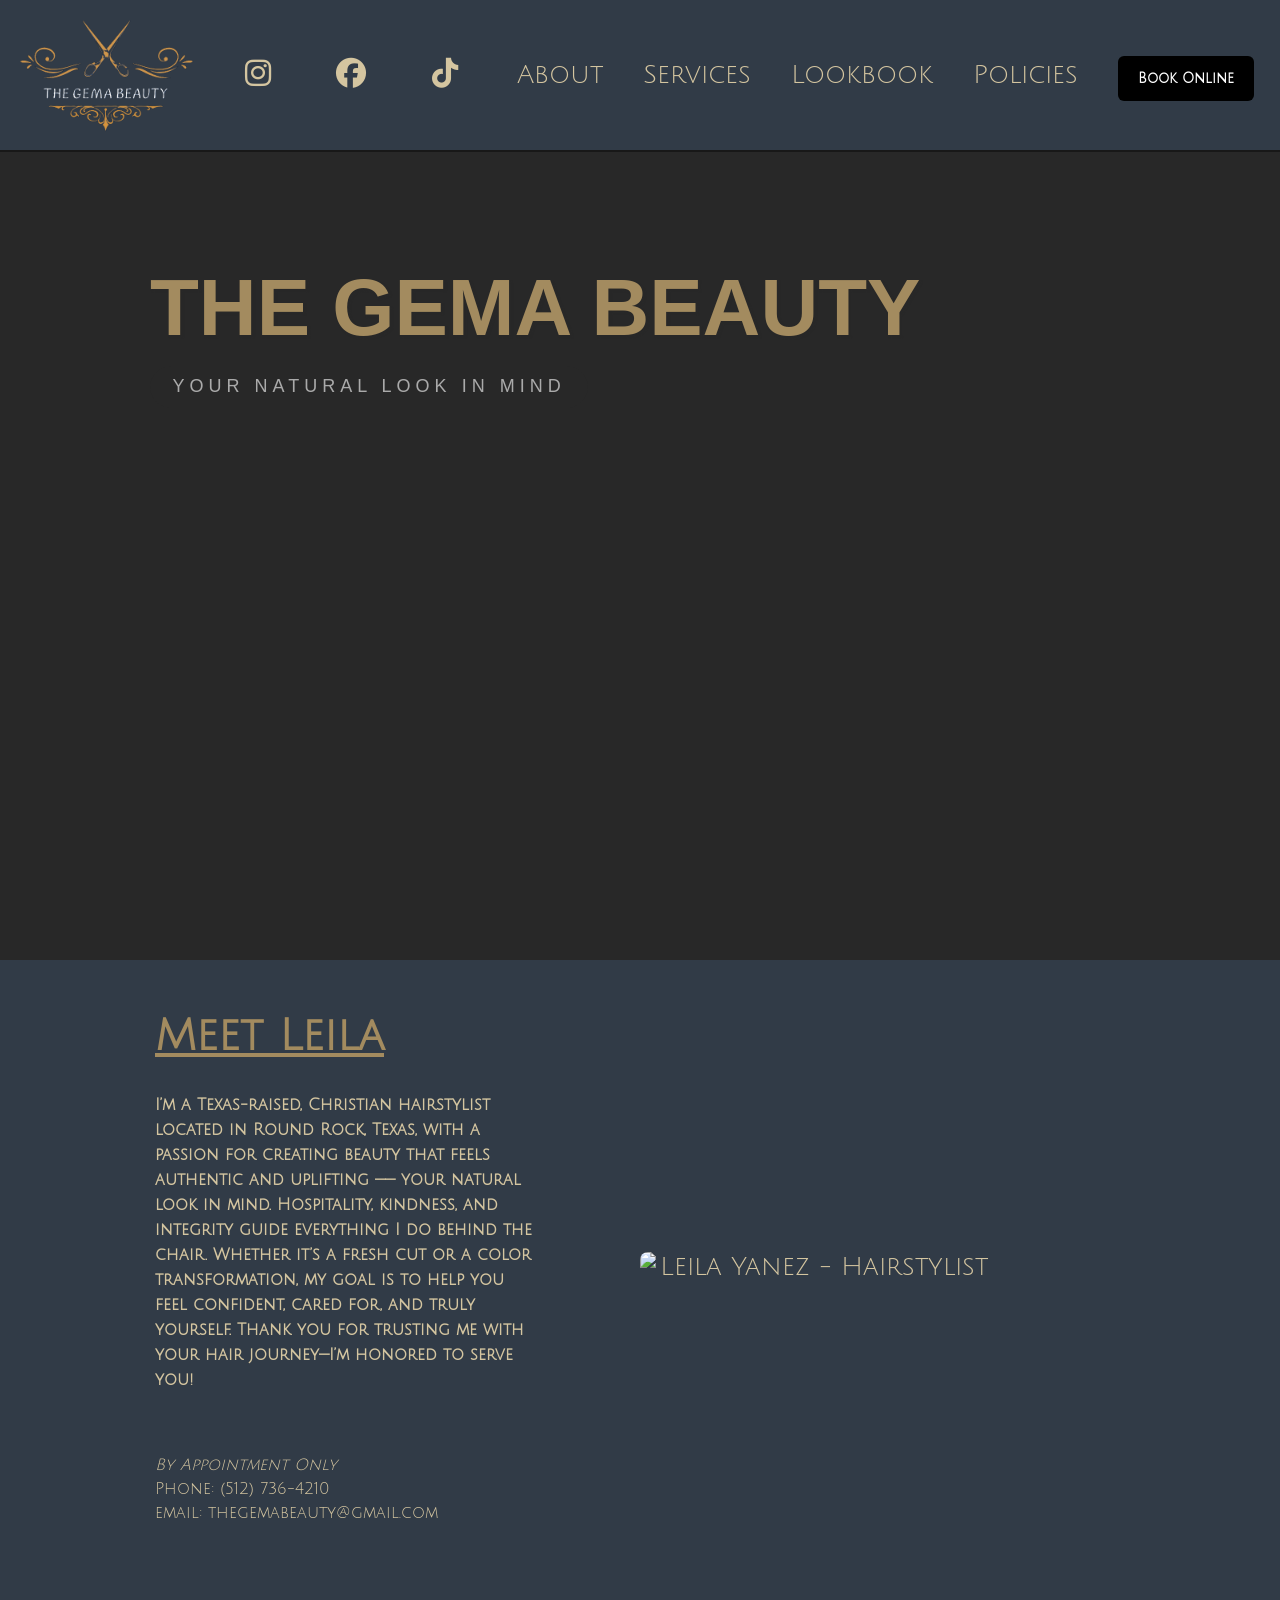
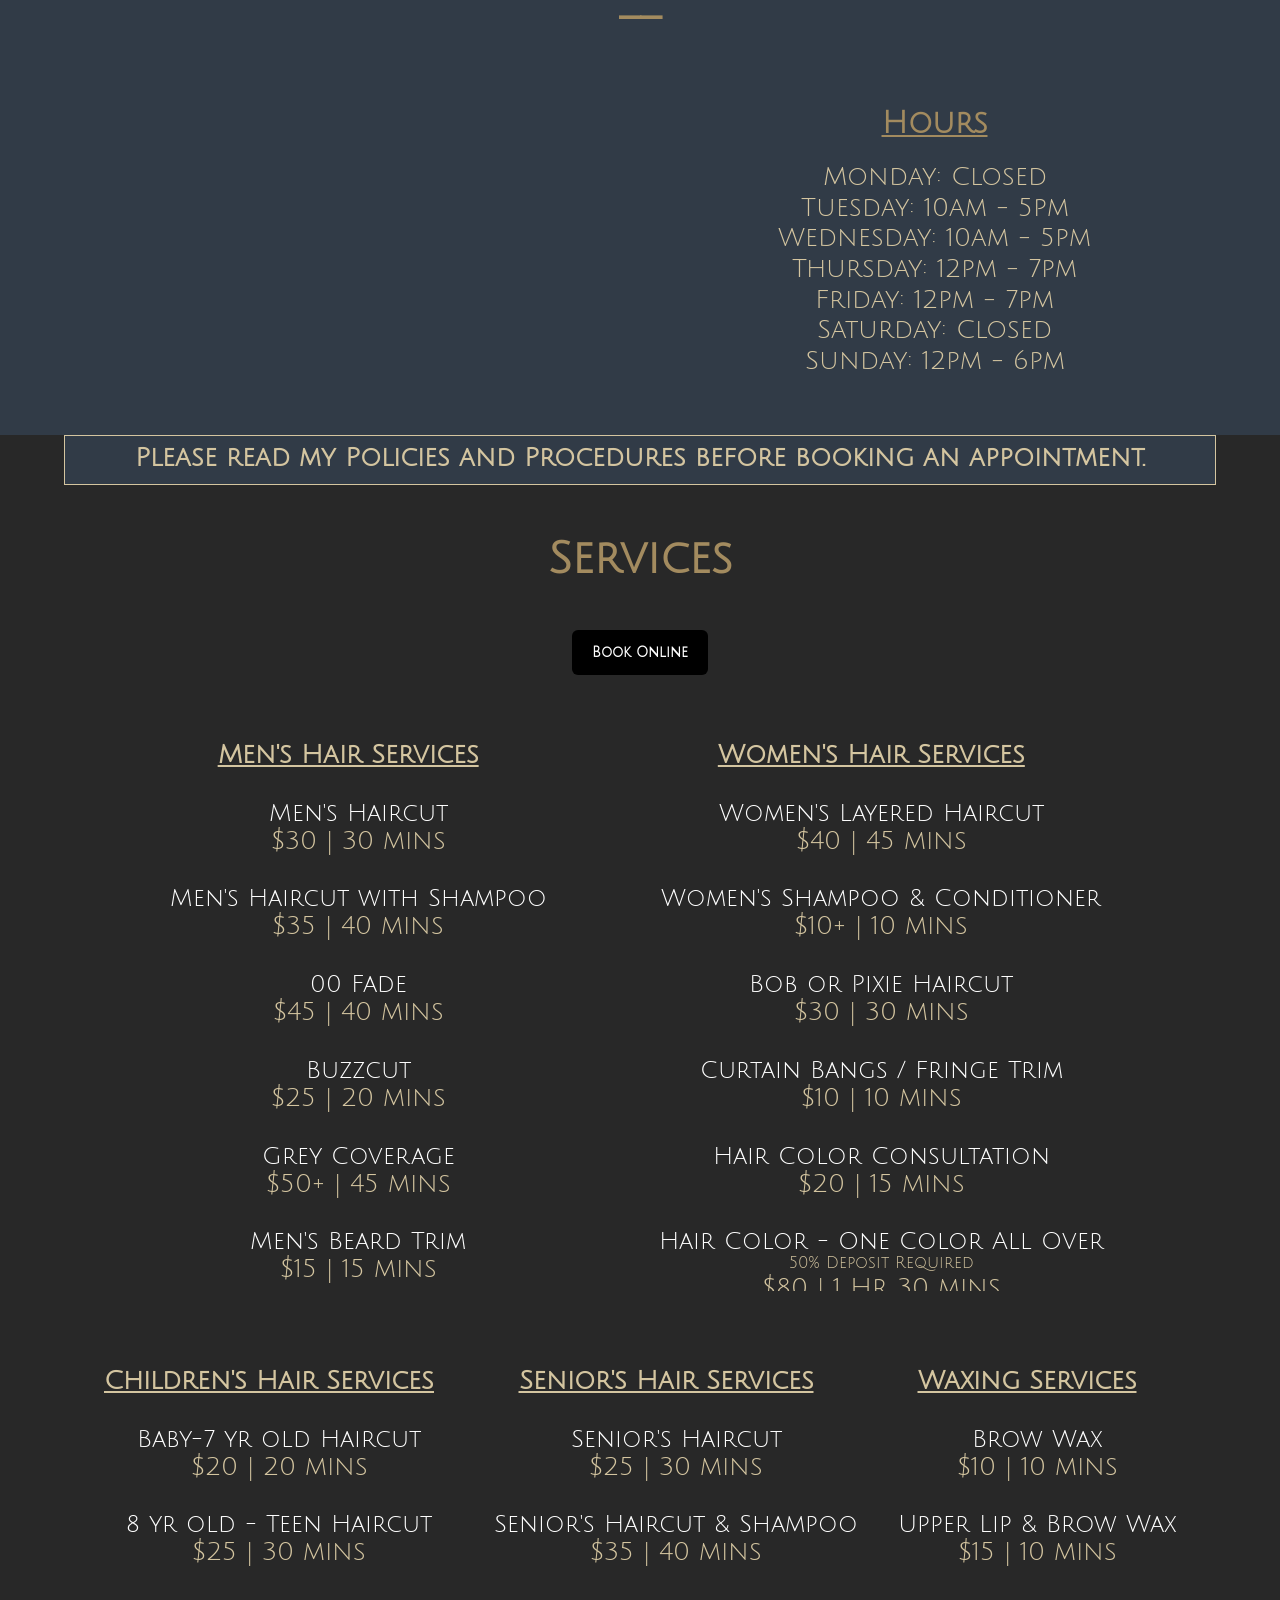
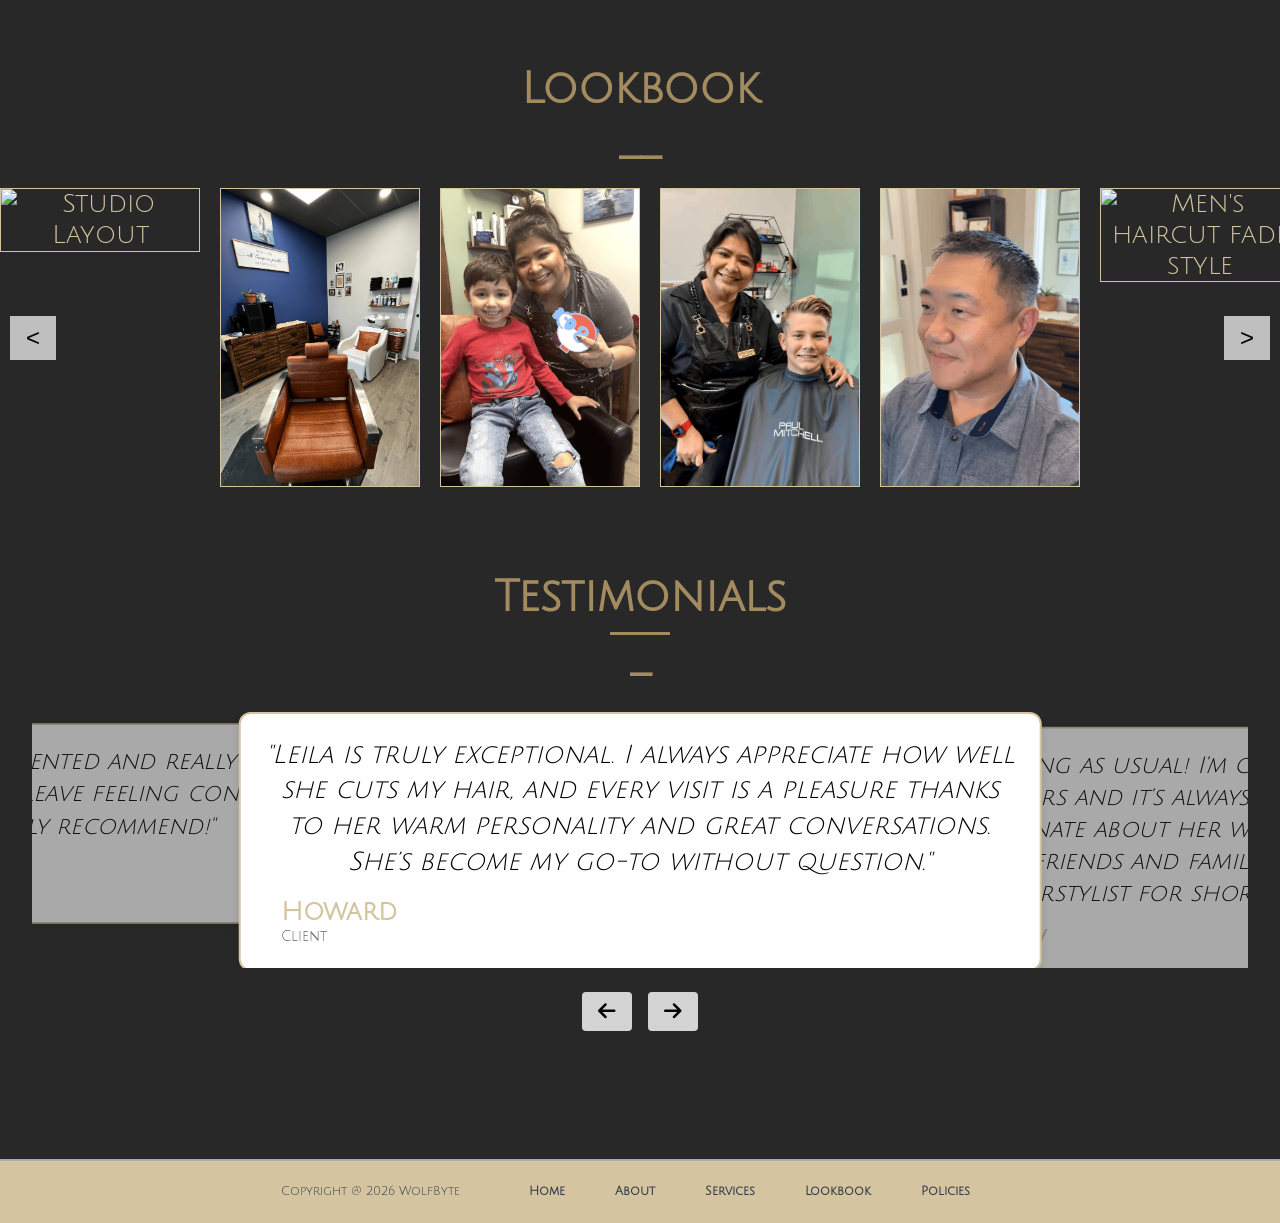
==== index.html @ 23d4effa "first commit" ====
<!DOCTYPE html>
<html lang="en">

<head>
  <meta charset="utf-8">
  <meta http-equiv="X-UA-Compatible" content="IE=edge">
  <meta name="description" content="">
  <meta name="viewport" content="width=device-width, initial-scale=1">
   <!-- Font Awesome -->
  <link rel="stylesheet" href="https://cdnjs.cloudflare.com/ajax/libs/normalize/8.0.1/normalize.css" />
  <link rel="stylesheet" href="https://cdnjs.cloudflare.com/ajax/libs/font-awesome/6.1.1/css/all.min.css" integrity="sha512-KfkfwYDsLkIlwQp6LFnl8zNdLGxu9YAA1QvwINks4PhcElQSvqcyVLLD9aMhXd13uQjoXtEKNosOWaZqXgel0g==" crossorigin="anonymous" referrerpolicy="no-referrer" />
  <!-- Google Fonts -->
  <link href="https://fonts.googleapis.com/css2?family=Julius+Sans+One&display=swap" rel="stylesheet">

  <title>The Gema Beauty</title>
  <!-- CSS -->
  <link rel="stylesheet" href="./css/defaults.css">
  <link rel="stylesheet" href="./css/styles.css">
  <link rel="stylesheet" href="./css/mobile.css">
</head>

<body>
  <!--- HEADER -->
  <header>
    <button class="nav-toggle" aria-label="toggle navigation" aria-expanded="false">
      <span class="hamburger"></span>
    </button>
    <nav class="navbar">
      <div class="logo">
      <img src="./assests/gemaBeauty-logo.PNG" alt="logo">
    </div>
      <div class="socials">
        <ul class="social-list">
          <li class="social-icon">
            <a class="social-link" href="https://www.instagram.com/thegemabeauty/" target="_blank" aria-label="instagram link">
              <i class="fa-brands fa-instagram"></i>
            </a>
          </li>
          <li class="social-icon">
            <a class="social-link" href="https://www.facebook.com/profile.php?id=100083106861615" target="_blank" aria-label="facebook link">
              <i class="fa-brands fa-facebook"></i>
            </a>
          </li>
          <li class="social-icon">
            <a class="social-link" href="https://www.tiktok.com/@thegemabeauty" target="_blank" aria-label="tiktok link">
              <i class="fa-brands fa-tiktok"></i>
            </a>
          </li>
        </ul>
      </div>
      <ul class="nav-links">
        <li><a href="#about" class="nav-link">About</a></li>
        <li><a href="#services" class="nav-link">Services</a></li>
        <li><a href="#lookbook" class="nav-link">Lookbook</a></li>
        <li><a href="/policies.html" class="nav-link">Policies</a></li>
        <li><a href="https://leilayanez.glossgenius.com/services" target="_blank" class="btn btn-nav">Book Online</a></li>
      </ul>
      
    </nav>
  </header>
  <!-- MAIN -->
  <section class="main" id="main">
    <div class="logo-main">
      <img src="./assests/gemaBeauty-logo.PNG" alt="logo">
    </div>
    <h1 class="mainHeadline">The Gema Beauty</h1>
    <h2 class="mainStatement">Your Natural Look In Mind</h2>
  </section>
  <!-- ABOUT -->
  <section class="about" id="about">
    <div class="profile"">
      <div class="about-bio">
        <h3 class="about-name">Meet Leila</h3>
        <p class="about-description" id="location">I’m a Texas-raised, Christian hairstylist located in Round Rock, Texas, with a passion for creating beauty that feels authentic and uplifting —— your natural look in mind. Hospitality, kindness, and integrity guide everything I do behind the chair. Whether it’s a fresh cut or a color transformation, my goal is to help you feel confident, cared for, and truly yourself. Thank you for trusting me with your hair journey—I’m honored to serve you!</p>
        <div class="about-contact">
          <span><em>By Appointment Only</em></span>
          <p class="about-phone">Phone: (512) 736-4210</p>
          <p class="about-email">email: <a href="mailto:thegemabeauty@gmail.com" class="about-email">thegemabeauty@gmail.com</a></p>
        </div>
      </div>
      <div class="about-img">
        <img class="about-photo" src="assests/hairstylistLeila.PNG" alt="Leila Yanez - Hairstylist">
      </div>
    </div>
    <span class="lookbookDash">__</span>
    <div class="location" id="location">
      <div class="map">
        <iframe src="https://www.google.com/maps/embed?pb=!1m18!1m12!1m3!1d3437.05360469545!2d-97.6938893249709!3d30.519523295906573!2m3!1f0!2f0!3f0!3m2!1i1024!2i768!4f13.1!3m3!1m2!1s0x8644d1858a8fffff%3A0x72157754c9c6ce59!2s1307%20Chisholm%20Trail%20Rd%20Suite%20170%2C%20Round%20Rock%2C%20TX%2078681!5e0!3m2!1sen!2sus!4v1767975009552!5m2!1sen!2sus" width="400" height="300" style="border:0;" allowfullscreen="" title="Google map" loading="lazy" referrerpolicy="no-referrer-when-downgrade"></iframe>
      </div>
      <div class="hours">
        <h3 class="hoursHeadline">Hours</h3>
        <p class="hoursText">Monday: Closed</p>
        <p class="hoursText">Tuesday: 10am - 5pm</p>
        <p class="hoursText">Wednesday: 10am - 5pm</p>
        <p class="hoursText">Thursday: 12pm - 7pm</p>
        <p class="hoursText">Friday: 12pm - 7pm</p>
        <p class="hoursText">Saturday: Closed</p>
        <p class="hoursText">Sunday: 12pm - 6pm</p>
      </div>
    </div>
  </section>
  <!-- SERVICES -->
  <section class="services" id="services">
    <div class="promo">
      <div class="message">
        <p>Please read my Policies and Procedures before booking an appointment.</p>
      </div>
    </div>
    <h3 class="serviceHeading">Services</h3>
    <a href="https://leilayanez.glossgenius.com/services" target="_blank" class="btn btn-nav">Book Online</a>
    <div class="services-row1">
    <div class="mens">
      <h3 class="servicesHeadline">Men's Hair Services</h3>
      <p class="services-text">Men's Haircut</p>
      <span>$30 | 30 mins</span>
      <p class="services-text">Men's Haircut with Shampoo</p>
      <span>$35 | 40 mins</span>
      <p class="services-text">00 Fade</p>
      <span>$45 | 40 mins</span>
      <p class="services-text">Buzzcut</p>
      <span>$25 | 20 mins</span>
      <p class="services-text">Grey Coverage</p>
      <span>$50+ | 45 mins</span>
      <p class="services-text">Men's Beard Trim</p>
      <span>$15 | 15 mins</span>
    </div>
    <div class="womens">
      <h3 class="servicesHeadline">Women's Hair Services</h3>
      <p class="services-text">Women's Layered Haircut</p>
      <span>$40 | 45 mins</span>
      <p class="services-text">Women's Shampoo & Conditioner</p>
      <span>$10+ | 10 mins</span>
      <p class="services-text">Bob or Pixie Haircut</p>
      <span>$30 | 30 mins</span>
      <p class="services-text">Curtain Bangs / Fringe Trim</p>
      <span>$10 | 10 mins</span>
      <p class="services-text">Hair Color Consultation</p>
      <span>$20 | 15 mins</span>
      <p class="services-text">Hair Color - One Color All Over</p>
      <p class="discount-req">50% Deposit Required</p>
      <span>$80 | 1 Hr 30 mins</span>
      <p class="services-text">Partial Brunette LowLights</p>
      <p class="discount-req">50% Deposit Required</p>
      <span>$200+ | 3 Hrs</span>
      <p class="services-text">Gray Root Coverage</p>
      <p class="discount-req">50% Deposit Required</p>
      <span>$60+ | 1 Hr 30 mins</span>
      <p class="services-text">Hair Glaze / Toning</p>
      <p class="discount-req">50% Deposit Required</p>
      <span>$60+ | 60 mins</span>
      <p class="services-text">Conditioning Hair Mask Treatment</p>
      <p class="discount-req">50% Deposit Required</p>
      <span>$50+ | 60 mins</span>
      <p class="services-text">Scalp Clarifying & Exfoliation</p>
      <span>$30 | 30 mins</span>
      <p class="services-text">Gema Head Spa</p>
      <span>$20 | 15 mins</span>
    </div>
    </div>
    <div class="services-row2">
      <div class="childrens">
      <h3 class="servicesHeadline">Children's Hair Services</h3>
      <p class="services-text">Baby-7 yr old Haircut</p>
      <span>$20 | 20 mins</span>
      <p class="services-text">8 yr old - Teen Haircut</p>
      <span>$25 | 30 mins</span>
    </div>
    <div class="senior">
      <h3 class="servicesHeadline">Senior's Hair Services</h3>
      <p class="services-text">Senior's Haircut</p>
      <span>$25 | 30 mins</span>
      <p class="services-text">Senior's Haircut & Shampoo</p>
      <span>$35 | 40 mins</span>
    </div>
    <div class="waxing">
      <h3 class="servicesHeadline">Waxing Services</h3>
      <p class="services-text">Brow Wax</p>
      <span>$10 | 10 mins</span>
      <p class="services-text">Upper Lip & Brow Wax</p>
      <span>$15 | 10 mins</span>
    </div>
    </div>
  </section>
  <!-- LOOKBOOK -->
  <section class="lookbook" id="lookbook">
    <h3 class="lookbookHeadline">Lookbook</h3>
    <span class="lookbookDash">__</span>
  </section>
  <section class="gallery">
    <button class="carousel-arrow prev" aria-label="Previous slide">&lt;</button>
    <div class="carousel-track">
      <div class="slide"><img class="galleryShort" src="assests/IMG_2631.png" alt="Studio Layout"></div>
      <div class="slide"><img class="galleryLong" src="assests/IMG_2629.png" alt="Studio Layout"></div>
      <div class="slide"><img class="galleryLong" src="assests/IMG_2628.png" alt="Hairstylist working on client"></div>
      <div class="slide"><img class="galleryShort" src="assests/IMG_2630.PNG" alt="Hairstylist working on client"></div>
      <div class="slide"><img class="galleryShort" src="assests/IMG_2201.png" alt="Men's haircut"></div>
      <div class="slide"><img class="galleryLong" src="assests/IMG_2202.png" alt="Men's haircut fade style"></div>
      <div class="slide"><img class="galleryLong" src="assests/IMG_2239.png" alt="Men's haircut"></div>
      <div class="slide"><img class="galleryShort" src="assests/IMG_2205.png" alt="Women's haircut"></div>
      <div class="slide"><img class="galleryLong" src="assests/IMG_2206.png" alt="Pixie haircut"></div>
      <div class="slide"><img class="galleryLong" src="assests/IMG_2207.png" alt="Pixie haircut"></div>
      <div class="slide"><img class="galleryLong" src="assests/IMG_2240.png" alt="Pixie haircut"></div>
      <div class="slide"><img class="galleryLong" src="assests/IMG_2246.png" alt="Pixie haircut"></div>
      <div class="slide"><img class="galleryLong" src="assests/IMG_2241.png" alt="Teen haircut"></div>
      <div class="slide"><img class="galleryLong" src="assests/IMG_2243.png" alt="Women's layered haircut mohakwk style"></div>
      <div class="slide"><img class="galleryLong" src="assests/IMG_2317.png" alt="Mens haircut"></div>
      <div class="slide"><img class="galleryLong" src="assests/IMG_2364.png" alt="Teen haircut 1"></div>
      <div class="slide"><img class="galleryLong" src="assests/IMG_2365.png" alt="Teen haircut 2"></div>
    </div>
    <button class="carousel-arrow next" aria-label="Next slide">&gt;</button>
  </section>
  <section class="testimonials">  
    <h3 class="testimonialsHeadline">Testimonials</h3>

    <div class="review-carousel review-stack">

        <div class="review-item">
          <div class="review-text">
            "Leila is truly exceptional. I always appreciate how well she cuts my hair, and every visit is a pleasure thanks to her warm personality and great conversations. She’s become my go-to without question."
          </div>
          <div class="review-author">
            <div class="details">
              <div class="name">Howard</div>
              <div class="company">Client</div>
            </div>
          </div>
        </div>
        <div class="review-item">
          <div class="review-text">
            "Amazing as usual! I’m coming to Leila for almost 2 years and it’s always been so great! She really passionate about her work! I recommend her to all my friends and family. It’s hard to find a good hairstylist for short hair, Leila always great!"
          </div>
          <div class="review-author">
            <div class="details">
              <div class="name">Jeren V</div>
              <div class="company">Client</div>
            </div>
          </div>
        </div>
        <div class="review-item">
          <div class="review-text">
            "Always a pleasure to talk with Leila and her hair cuts are fantastic!"
          </div>
          <div class="review-author">
            <div class="details">
              <div class="name">Betsy</div>
              <div class="company">Client</div>
            </div>
          </div>
        </div>
        <div class="review-item">
          <div class="review-text">
            "Leila is amazing! She is so talented and really listens to what you want. I always leave feeling confident and beautiful. Highly recommend!"
          </div>
          <div class="review-author">
            <div class="details">
              <div class="name">Monica Salazar
</div>
              <div class="company">Client</div>
            </div>
          </div>
        </div>
      </div>

      <div class="slide-ctrl-container">
        <button class="review-prev">
          <i class="fas fa-arrow-left"></i>
        </button>
        <button class="review-next">
          <i class="fas fa-arrow-right"></i>
        </button>
      </div>
  </section>
  <footer>
    <section class="footer-btm">
    <div class="footer-btm-w">
      <div class="copyright">
        <p>Copyright @ 2026 WolfByte</p>
      </div>
      <div class="footer-btm-links">
        <ul>
          <li><a href="#main" class="nav-link">Home</a></li>
          <li><a href="#about" class="nav-link">About</a></li>
          <li><a href="#services" class="nav-link">Services</a></li>
          <li><a href="#lookbook" class="nav-link">Lookbook</a></li>
          <li><a href="/policies.html" class="nav-link">Policies</a></li>
        </ul>
      </div>
    </div>
  </section>
  </footer>
  <script src="app.js" type="module"></script>
</body>

</html>
---- css/defaults.css ----
:root {
  --white: #FFF;
  --black: #000;
  --font-color-base: #d4c5a0;
  --font-color-alt: #aaa;
  --background: #282828;
  --sub-bg: #313b47;
}

* {
  margin: 0;
  padding: 0;
}

*,
*::before,
*::after {
  box-sizing: border-box;
}

html {
  box-sizing: border-box;
  font-size: 100%;
  scroll-behavior: smooth;
}

/* Base styles */
body {
  background: var(--background);
  color: var(--font-color-base);
  font-family: "Julius Sans One", sans-serif;
  font-size: 1.6rem;
  font-weight: 400;
  line-height: 1.2;
  text-align: center;
}

h1,
h2 {
  font-family: "Raleway", sans-serif;
  font-weight: 700;
  text-align: center;
}
h1 {
  font-size: 5rem;
}
h2 {
  font-size: 4rem;
}
ol,ul {
  list-style: none;
  display: flex;
}
li {
  padding: 0 20px;
  color: var(--font-color-base);
}
a {
  text-decoration: none;
  color: var(--font-color-base);
  cursor: pointer;
}
a:hover {
  color: var(--white);
}
a:focus {
  outline: 3px solid #FFA500;
  outline-offset: 2px;
  border-radius: 4px;
}
img {
  display: block;
  width: 100%;
}
.btn,
.btn-box {
  background: var(--black);
  color: var(--white);
  font-weight: bold;
  border: none;
  border-radius: 6px;
  padding: 15px 20px;
  font-size: 14px;
  margin: 40px 0 0 30px;
  cursor: pointer;
}
.btn:hover {
  color: var(--font-color-base);
}
.btn:focus {
  outline: 3px solid #FFA500;
  outline-offset: 2px;
}

.btn-nav {
  margin: auto;
}
---- css/styles.css ----
/* ---------------HEADER---------------  */
header {
  width: 100%;
  height: 60px;
}
.promo {
  width: 100%;
  padding: 7px 0 10px;
  background: var(--sub-bg);
  border: 1px solid;
  font-weight: 600;
}
.navbar {
  display: flex;
  justify-content: space-evenly;
  align-items: center;
  position: fixed;
  top: 0;
  left: 0;
  width: 100%;
  height: 150px;
  background-color: var(--sub-bg);
  box-shadow: 0 2px 0 rgba(0, 0, 0, 0.4);
  z-index: 10;
}

.logo {
  max-width: 200px;
  min-width: 150px;
}

.nav-links {
  align-items: center;
}

.nav-links a:focus {
  outline: 3px solid #ffa500;
  outline-offset: 2px;
}

.social-link {
  padding: 0.5em;
}
.social-link:hover {
  opacity: 0.7;
}
.social-link:focus {
  outline: 3px solid #ffa500;
  outline-offset: 2px;
  border-radius: 4px;
}
.social-link i {
  font-size: 30px;
}

/* ---------------MAIN---------------  */
.main {
  width: 100%;
  height: 100vh;
  background-image: url("https://images.pexels.com/photos/1319460/pexels-photo-1319460.jpeg");
  background-size: cover;
  border-bottom-right-radius: 300px;
  clip-path: polygon(0 80%, 0 0, 100% 0, 100% 100%);
  display: flex;
  flex-direction: column;
  justify-content: flex-start;
  align-items: flex-start;
  padding: 200px 0 0 150px;
  position: relative;
  text-transform: uppercase;
}
.logo-main {
  display: none;
}
.mainHeadline {
  font-size: 80px;
  font-weight: bold;
  text-shadow: 2px 2px 2px var(--background);
  color: #a38b5f;
  margin-bottom: 10px;
}
.mainStatement {
  font-size: 18px;
  font-weight: 400;
  letter-spacing: 5px;
  color: var(--font-color-alt);
  background-color: var(--background);
  border-radius: 45px;
  padding: 10px 2% 10px 2%;
}
.mainBox {
  height: 200px;
  width: 300px;
  background: var(--font-color-base);
  position: absolute;
  z-index: 2;
  margin-top: 380px;
  top: 19%;
  left: 15%;
  display: flex;
  flex-direction: column;
  justify-content: center;
  align-items: flex-start;
  border-radius: 4px;
}
.mainBoxSpan1 {
  font-size: 26px;
  font-weight: bold;
  color: var(--background);
  padding: 20px 0px 5px 30px;
}
.mainBoxSpan2 {
  font-size: 16px;
  font-weight: bold;
  color: var(--background);
  padding: 20px 0 0 30px;
  text-align: left;
}

/* ---------------ABOUT---------------  */
.about {
  width: 100%;
  background: var(--sub-bg);
  display: flex;
  flex-direction: column;
  justify-content: center;
}
.about-bio {
  width: 50%;
  display: flex;
  flex-direction: column;
  justify-content: center;
  padding: 0 100px 0 155px;
  text-align: left;
}
.about-name {
  font-size: 44px;
  font-weight: bold;
  text-decoration: underline;
  color: #a38b5f;
  padding-bottom: 10px;
}
.about-description {
  font-size: 16px;
  font-weight: 600;
  line-height: 25px;
  padding-top: 20px;
}
.about-img {
  width: 50%;
  display: flex;
  align-items: center;
}
.about-photo {
  width: 55%;
  border-radius: 8px;
}
.about-contact {
  font-size: 16px;
  margin-top: 60px;
  line-height: 1.5;
}

.profile,
.location {
  display: flex;
  flex-wrap: wrap;
  justify-content: space-evenly;
  align-items: center;
  margin: 50px 0;
}

.hoursHeadline {
  text-decoration: underline;
  margin: 20px;
  color: #a38b5f;
}

/* ---------------SERVICES---------------  */
.services {
  width: 90%;
  align-items: center;
  margin: auto;
}
.serviceHeading {
  font-size: 44px;
  font-weight: bold;
  color: #a38b5f;
  text-align: center;
  margin: 3rem;
}
.services-row1,
.services-row2 {
  display: flex;
  justify-content: space-evenly;
  align-items: flex-start;
  margin-top: 50px;
}
.servicesHeadline {
  font-size: 26px;
  font-weight: bold;
  color: var(--font-color-base);
  padding-top: 25px;
  padding-right: 20px;
  text-decoration: underline;
}
.services-text {
  font-size: 24px;
  font-weight: 400;
  color: var(--white);
  padding: 30px 0 0 0;
  line-height: 25px;
}
.discount-req {
  font-size: 16px;
}
.womens {
  overflow-y: scroll;
  height: 36rem;
}
/* Scrollbar styling  */
/* width */
::-webkit-scrollbar {
  width: 5px;
}
/* Track */
::-webkit-scrollbar-track {
  box-shadow: inset 0 0 5px grey;
  border-radius: 10px;
}

/* Handle */
::-webkit-scrollbar-thumb {
  background: var(--font-color-base);
  border-radius: 10px;
}

/* ---------------LOOKBOOK---------------  */
.lookbook {
  width: 100%;
  height: 200px;
  display: flex;
  flex-direction: column;
  justify-content: flex-end;
  align-items: center;
}
.lookbookHeadline {
  font-size: 44px;
  font-weight: bold;
  color: #a38b5f;
}
.lookbookDash {
  font-size: 44px;
  font-weight: bold;
  color: #a38b5f;
}

/* ---------------GALLERY / CAROUSEL---------------  */
.gallery {
  position: relative;
  margin: 20px auto;
  max-width: 1400px;
  overflow: hidden;
}

.carousel-track {
  display: flex;
  gap: 20px;
  overflow-x: auto;
  scroll-behavior: smooth;
  scroll-snap-type: x mandatory;
}

.carousel-track::-webkit-scrollbar {
  display: none;
}

.slide {
  flex: 0 0 auto;
  scroll-snap-align: center;
}

.carousel-arrow {
  position: absolute;
  top: 50%;
  transform: translateY(-50%);
  background: rgba(255, 255, 255, 0.7);
  border: none;
  font-size: 1.5rem;
  padding: 0.5rem 1rem;
  cursor: pointer;
  z-index: 5;
}

.carousel-arrow.prev {
  left: 10px;
}

.carousel-arrow.next {
  right: 10px;
}

.gallery img,
.slide img {
  display: block;
  max-width: 200px; /* smaller images */
  width: 100%;
  height: auto;
  border: 1px solid var(--font-color-base);
}

/* ---------------TESTIMONIALS / REVIEWS--------------- */
.testimonials {
  padding: 4rem 2rem 6rem;
  text-align: center;
  overflow-x: hidden;
}
.testimonialsHeadline {
  font-size: 44px;
  font-weight: bold;
  color: #a38b5f;
  position: relative;
  display: inline-block;
}
.testimonialsHeadline::after {
  content: "_";
  display: block;
  height: 3px;
  width: 60px;
  background: #a38b5f;
  margin: 8px auto 0;
}
.review-carousel {
  position: relative;
  margin-top: 2rem;
  overflow: hidden;
}
.review-stack {
  height: 16rem;
}
.review-item {
  position: absolute;
  top: 0;
  left: 50%;
  width: 66%;
  padding: 1.5rem;
  background: #fff;
  border: 2px solid var(--font-color-base);
  border-radius: 12px;
  box-shadow: 0 4px 8px rgba(0, 0, 0, 0.1);
  display: flex;
  flex-direction: column;
  justify-content: space-between;
  transform: translateX(-50%) scale(0.9);
  opacity: 0;
  transition:
    transform 0.4s ease,
    opacity 0.4s ease;
}
.review-item[data-state="center"] {
  z-index: 3;
  opacity: 1;
  transform: translateX(-50%) scale(1);
}
.review-item[data-state="right"] {
  z-index: 2;
  opacity: 0.6;
  transform: translateX(calc(-50% + 80%)) scale(0.9);
}
.review-item[data-state="left"] {
  z-index: 2;
  opacity: 0.6;
  transform: translateX(calc(-50% - 80%)) scale(0.9);
}
.review-item[data-state="hidden"] {
  z-index: 1;
  opacity: 0;
}
.review-text {
  font-style: italic;
  line-height: 1.4;
  color: var(--black);
}
.review-author {
  display: flex;
  align-items: center;
  margin-top: 1rem;
}
.details {
  margin-left: 1rem;
  text-align: left;
}
.details .name {
  font-weight: bold;
}
.details .company {
  font-size: 0.9rem;
  color: #666;
}
.slide-ctrl-container {
  margin-top: 1.5rem;
  display: flex;
  justify-content: center;
  gap: 1rem;
}
.slide-ctrl-container button {
  background: rgba(255, 255, 255, 0.8);
  border: none;
  padding: 0.5rem 1rem;
  font-size: 1.25rem;
  cursor: pointer;
  border-radius: 4px;
}
.slide-ctrl-container button:focus {
  outline: 3px solid #ffa500;
  outline-offset: 2px;
}

@media (max-width: 460px) {
  .review-stack {
    height: 40rem;
  }
  .review-item {
    padding: 0.5rem;
  }
  .slide-ctrl-container {
    gap: 0.5rem;
  }
}

/* ---------------FOOTER---------------  */
.footer-btm {
  padding: 24px 0;
  background: var(--font-color-base);
  font-size: 12px;
  color: var(--sub-bg); /* ensure text contrast */
  margin-top: 2rem; /* gap above footer */
  border-top: 2px solid var(--font-color-alt);
}

.footer-btm-w {
  display: flex;
  justify-content: space-around;
  max-width: 768px;
  margin: auto;
  flex-wrap: wrap;
}

.copyright p {
  color: var(--sub-bg);
}
.footer-btm-links ul li {
  display: inline-block;
  margin-right: 10px;
  color: var(--sub-bg);
}

.footer-btm-links ul li a {
  color: var(--sub-bg);
  font-weight: 600;
  text-decoration: none;
}
.footer-btm-links ul li a:hover {
  text-decoration: underline;
}
---- css/mobile.css ----
@media (max-width: 460px) {
  .navbar {
    position: fixed;
    flex-direction: column;
    background: var(--sub-bg);
    color: var(--font-color-base);
    top: 0;
    bottom: 0;
    left: 0;
    right: 0;
    z-index: 100;

    transform: translateX(100%);
    transition: transform 250ms cubic-bezier(0.5, 0, 0.5, 1);
  }
  .nav-links {
    list-style: none;
    display: flex;
    height: 100%;
    flex-direction: column;
    justify-content: space-evenly;
    align-items: center;
    margin: 0;
    padding: 0;
  }
  .nav-link {
    font-weight: 700;
    font-size: 2.25rem;
  }
  .nav-link:hover {
    color: var(--font-color-alt);
  }
  .nav-link:focus {
    outline: 3px solid #ffa500;
    outline-offset: 2px;
  }
  .nav-toggle {
    padding: 0.5em;
    background: transparent;
    border: 0;
    cursor: pointer;
    position: fixed;
    right: 1em;
    top: 1em;
    z-index: 1000;
  }
  .nav-toggle:focus {
    outline: 3px solid #ffa500;
    outline-offset: 2px;
    border-radius: 4px;
  }
  .nav-open .navbar {
    transform: translateX(0);
    height: 90%;
  }
  .nav-open .nav-toggle {
    position: fixed;
  }
  .nav-open .hamburger {
    transform: rotate(0.625turn);
  }
  .nav-open .hamburger::before {
    transform: rotate(90deg) translateX(-6px);
  }
  .nav-open .hamburger::after {
    opacity: 0;
  }
  .hamburger {
    display: block;
    position: relative;
  }
  .hamburger,
  .hamburger::before,
  .hamburger::after {
    background: var(--font-color-alt);
    width: 2em;
    height: 3px;
    border-radius: 1em;
    transition: transform 250ms ease-in-out;
  }
  .hamburger::before,
  .hamburger::after {
    content: "";
    position: absolute;
    left: 0;
    right: 0;
  }
  .hamburger::before {
    top: 6px;
  }
  .hamburger::after {
    bottom: 6px;
  }

  .main {
    padding: initial;
    align-items: center;
  }
  .logo-main {
    display: block;
    margin: 0 auto;
    max-width: 200px;
  }
  .mainHeadline {
    margin-bottom: 40px;
    margin-top: 0;
  }
  .about-bio {
    width: 80%;
    padding: inherit;
    margin: inherit;
    text-align: center;
  }
  .services {
    flex-wrap: wrap;
  }
  .services {
    margin: 30px auto;
  }
  .about {
    flex-direction: column;
  }
  .about-bio {
    width: 100%;
    height: initial;
    align-items: center;
    padding: 30px;
    text-align: center;
  }
  .about-img {
    width: 80%;
    height: initial;
    justify-content: center;
  }
  .about-photo {
    width: 80%;
  }
  .hoursHeadline {
    margin: 40px;
  }
  .services-row1,
  .services-row2 {
    flex-direction: column;
    align-items: center;
    gap: 3rem;
  }
  .gallery {
    width: 100%;
    padding: 0;
  }
  .carousel-track {
    gap: 10px;
  }
  .carousel-arrow {
    font-size: 1.25rem;
    padding: 0.25rem 0.5rem;
  }
  .carousel-arrow.prev {
    left: -20px;
  }
  .carousel-arrow.next {
    right: -20px;
  }
  .slide img {
    max-width: 150px;
  }
  .footer-btm-w {
    flex-direction: column;
    gap: 10px;
  }
  .footer-btm-links > ul {
    flex-direction: column;
    gap: 10px;
  }
  .nav-link {
    font-size: initial;
  }
  .review-carousel {
    /* allow horizontal scroll on small screens */
    scroll-snap-type: x mandatory;
  }
}
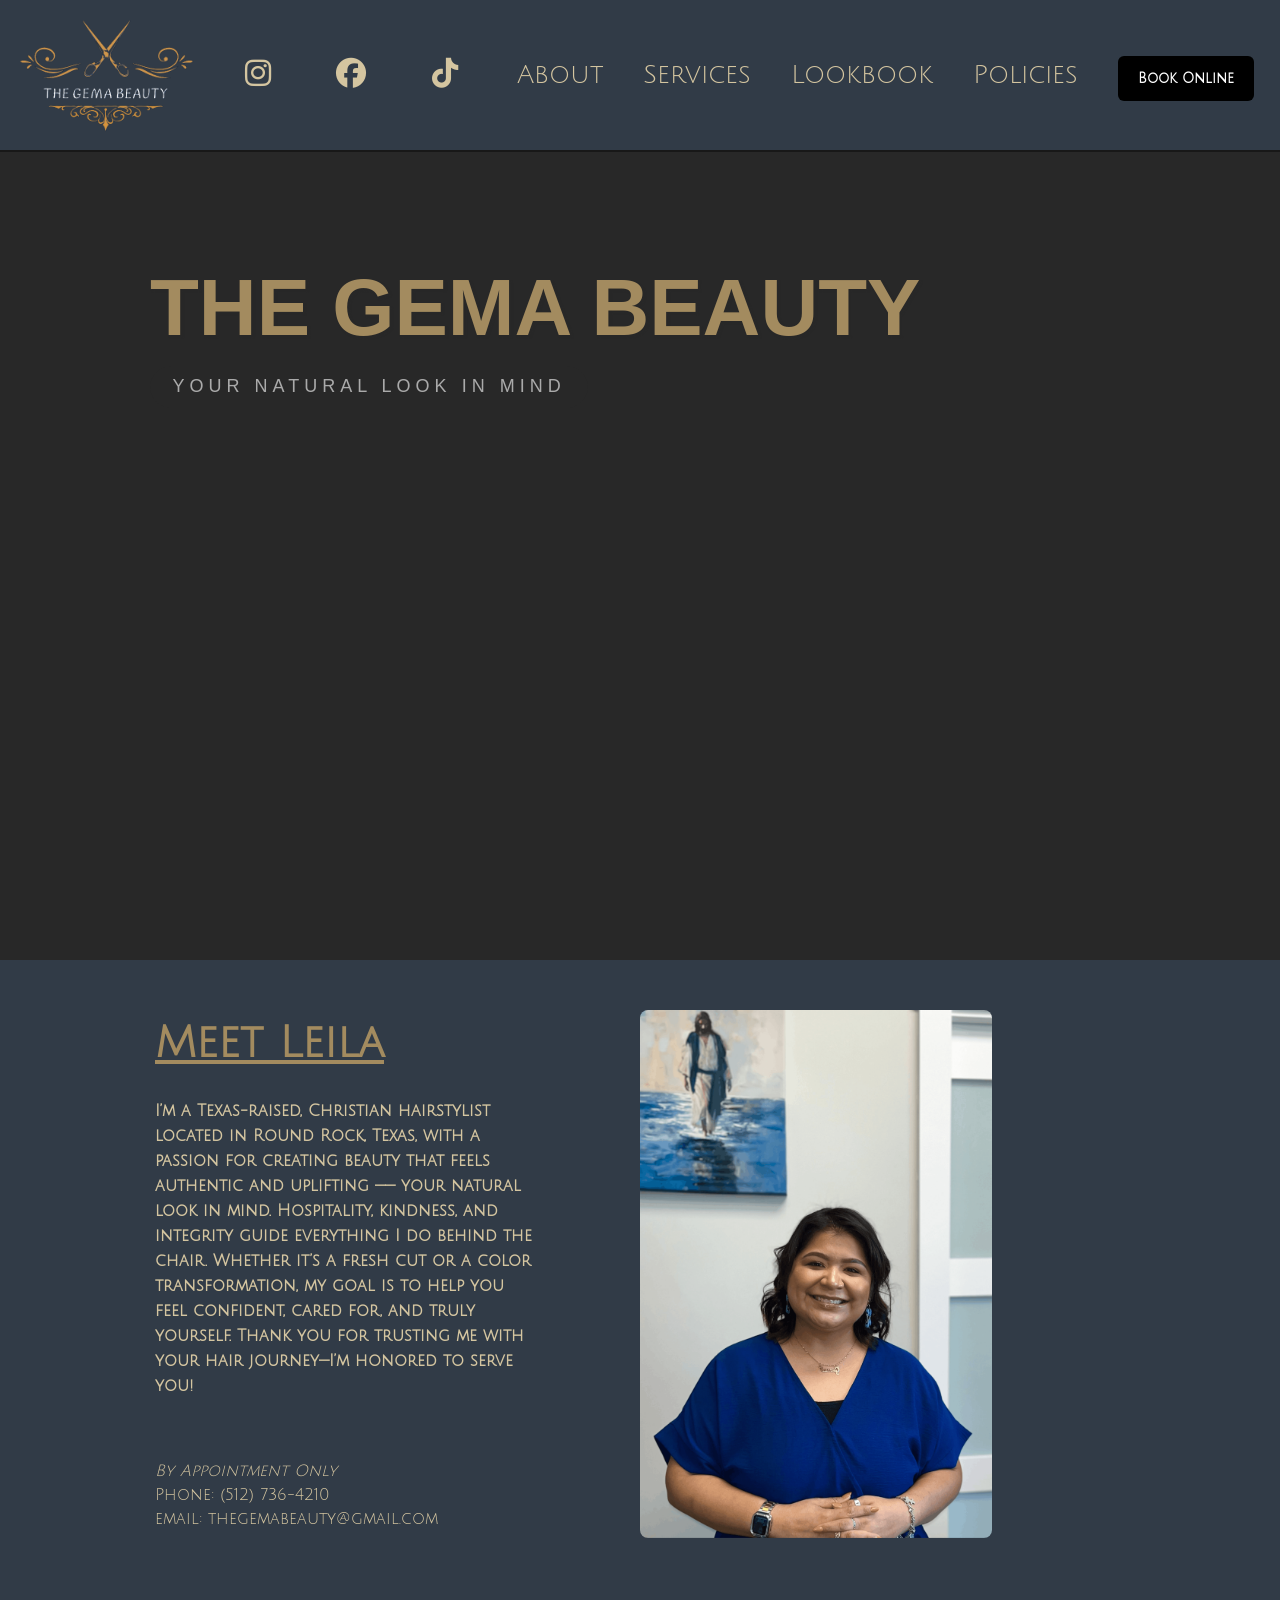
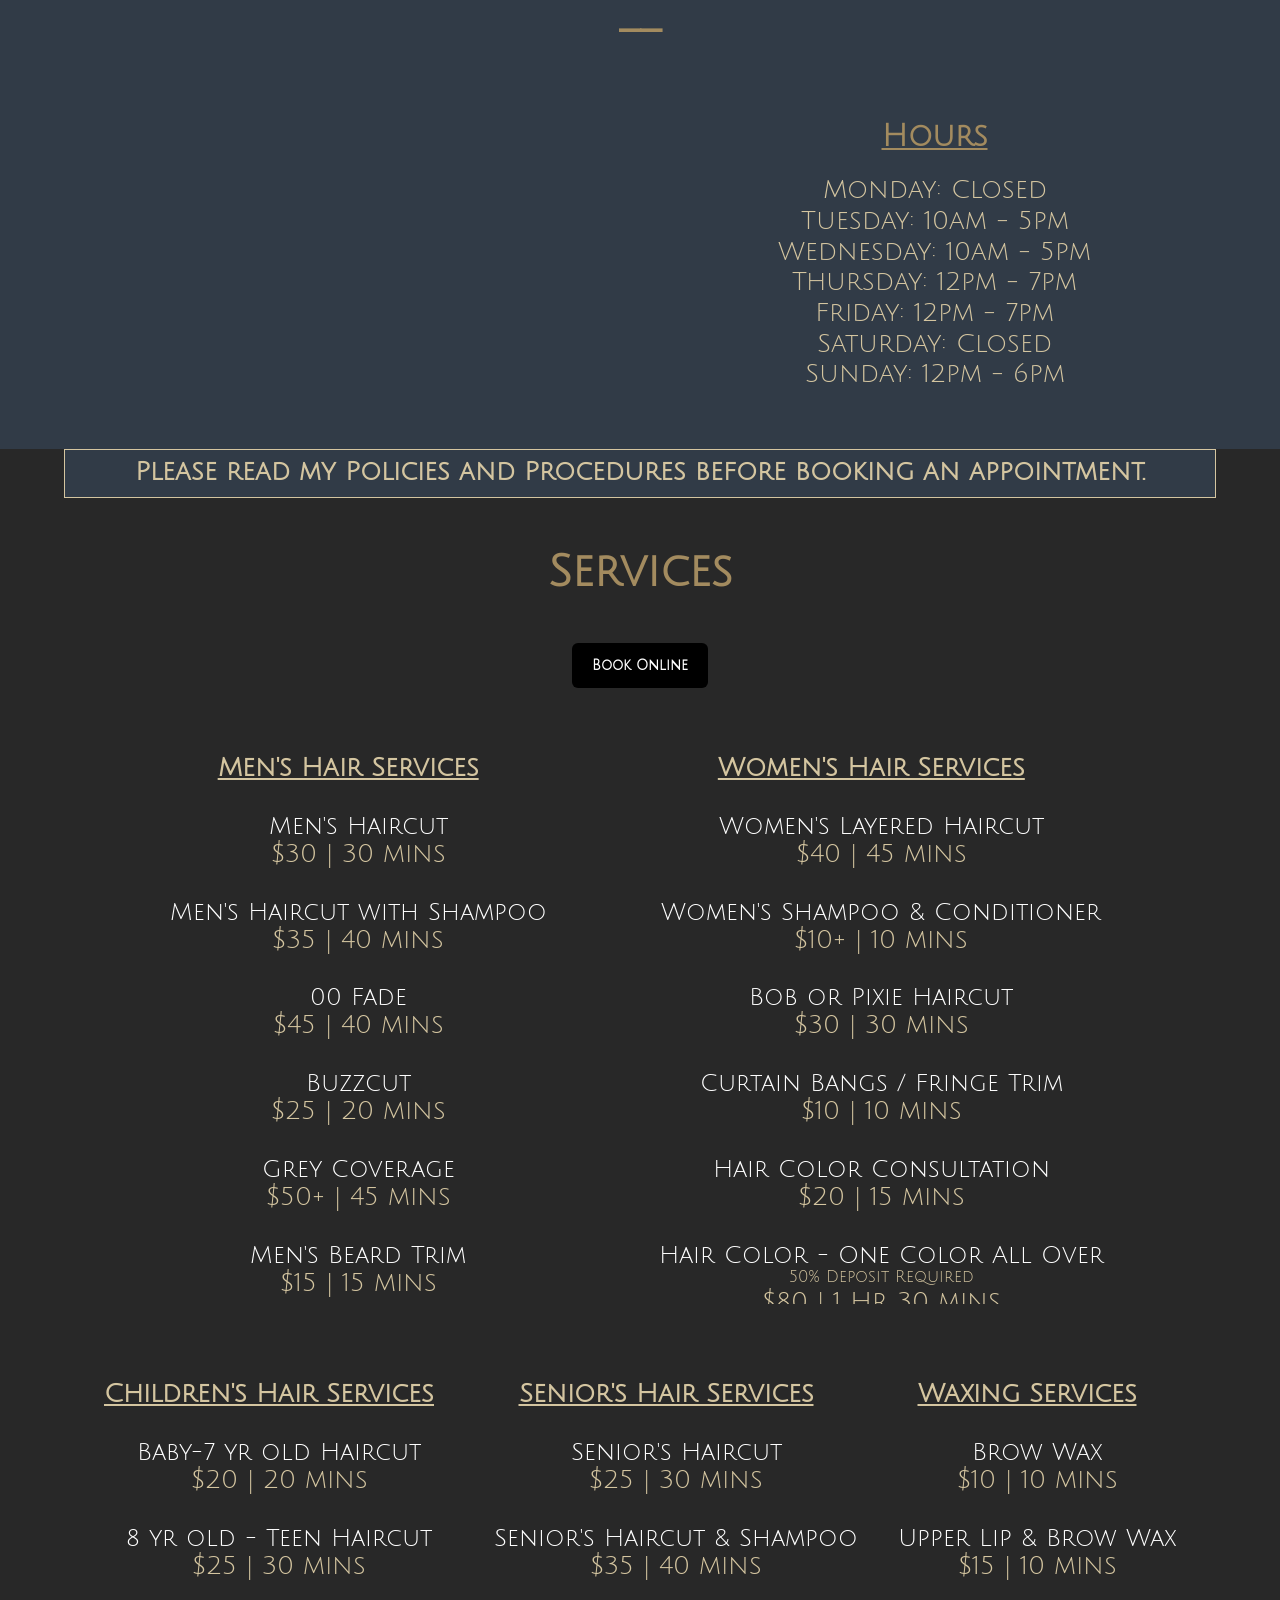
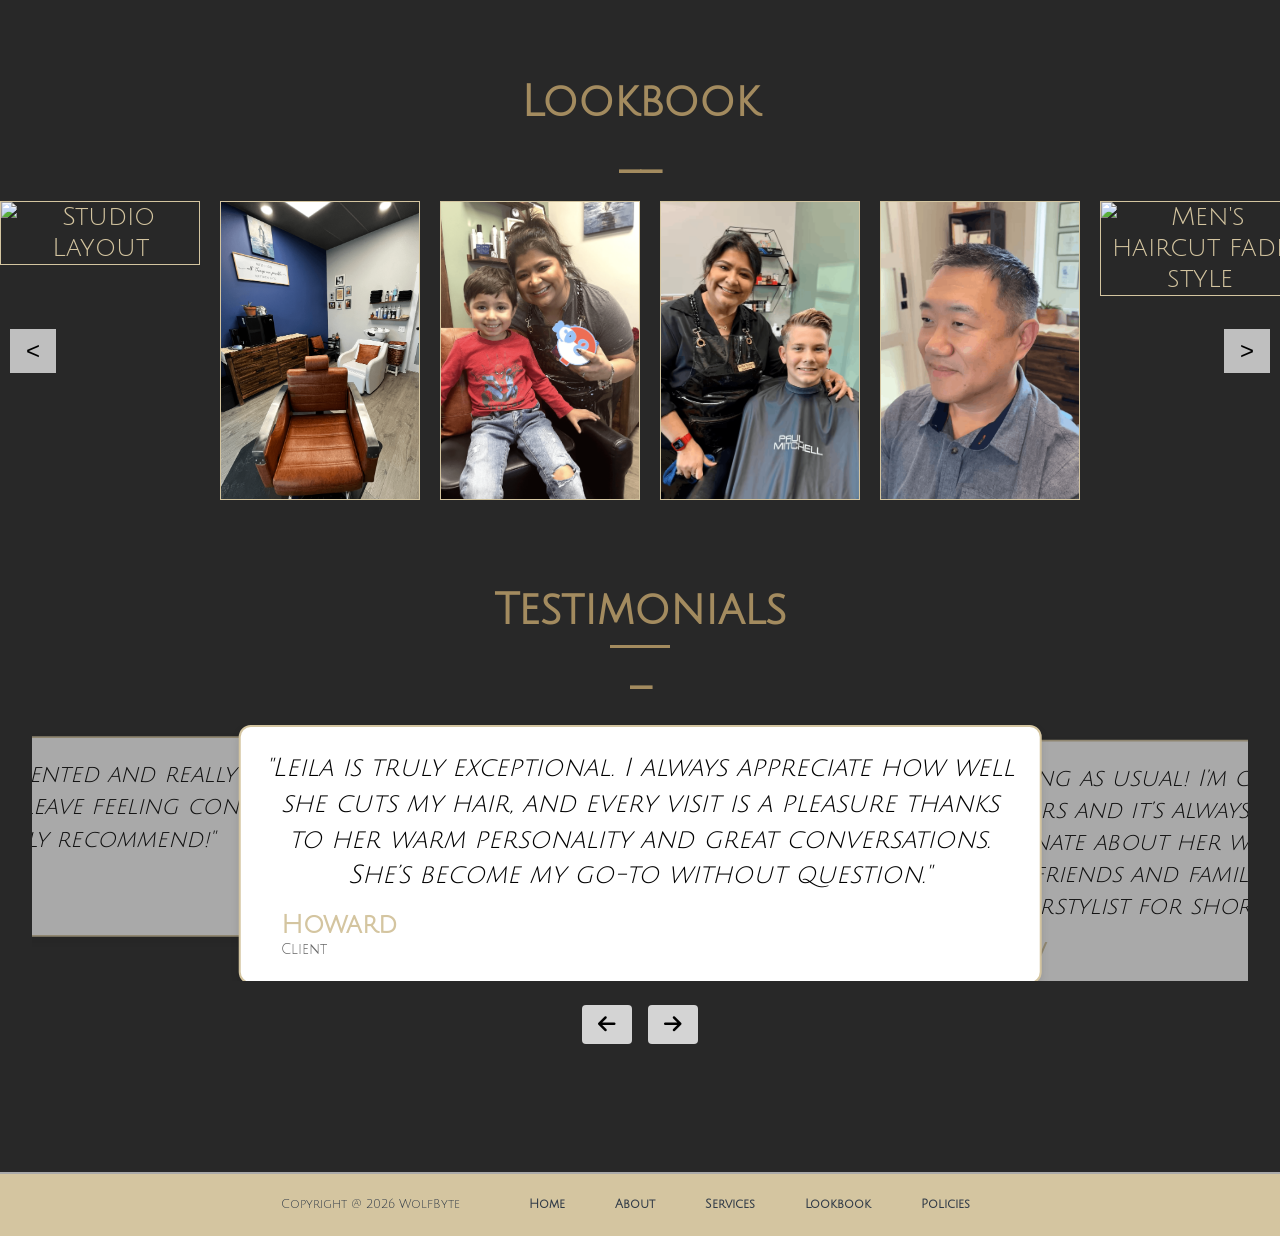
==== commit 3c800b58: "improved seo updated meta tag and added an additional photo for slideshow. Improved photo location a" ====
--- a/index.html
+++ b/index.html
@@ -4,7 +4,7 @@
 <head>
   <meta charset="utf-8">
   <meta http-equiv="X-UA-Compatible" content="IE=edge">
-  <meta name="description" content="">
+  <meta name="description" content="The Gema Beauty salon in Texas offers expert hairstyling, color and natural‑look services by stylist Leila. Book online for a personalized, confidence‑boosting experience.">
   <meta name="viewport" content="width=device-width, initial-scale=1">
    <!-- Font Awesome -->
   <link rel="stylesheet" href="https://cdnjs.cloudflare.com/ajax/libs/normalize/8.0.1/normalize.css" />
@@ -79,7 +79,7 @@
         </div>
       </div>
       <div class="about-img">
-        <img class="about-photo" src="assests/hairstylistLeila.PNG" alt="Leila Yanez - Hairstylist">
+        <img class="about-photo" src="./assests/hairstylistLeila.png" alt="Leila Yanez - Hairstylist">
       </div>
     </div>
     <span class="lookbookDash">__</span>
@@ -189,23 +189,24 @@
   <section class="gallery">
     <button class="carousel-arrow prev" aria-label="Previous slide">&lt;</button>
     <div class="carousel-track">
-      <div class="slide"><img class="galleryShort" src="assests/IMG_2631.png" alt="Studio Layout"></div>
-      <div class="slide"><img class="galleryLong" src="assests/IMG_2629.png" alt="Studio Layout"></div>
-      <div class="slide"><img class="galleryLong" src="assests/IMG_2628.png" alt="Hairstylist working on client"></div>
-      <div class="slide"><img class="galleryShort" src="assests/IMG_2630.PNG" alt="Hairstylist working on client"></div>
-      <div class="slide"><img class="galleryShort" src="assests/IMG_2201.png" alt="Men's haircut"></div>
-      <div class="slide"><img class="galleryLong" src="assests/IMG_2202.png" alt="Men's haircut fade style"></div>
-      <div class="slide"><img class="galleryLong" src="assests/IMG_2239.png" alt="Men's haircut"></div>
-      <div class="slide"><img class="galleryShort" src="assests/IMG_2205.png" alt="Women's haircut"></div>
-      <div class="slide"><img class="galleryLong" src="assests/IMG_2206.png" alt="Pixie haircut"></div>
-      <div class="slide"><img class="galleryLong" src="assests/IMG_2207.png" alt="Pixie haircut"></div>
-      <div class="slide"><img class="galleryLong" src="assests/IMG_2240.png" alt="Pixie haircut"></div>
-      <div class="slide"><img class="galleryLong" src="assests/IMG_2246.png" alt="Pixie haircut"></div>
-      <div class="slide"><img class="galleryLong" src="assests/IMG_2241.png" alt="Teen haircut"></div>
-      <div class="slide"><img class="galleryLong" src="assests/IMG_2243.png" alt="Women's layered haircut mohakwk style"></div>
-      <div class="slide"><img class="galleryLong" src="assests/IMG_2317.png" alt="Mens haircut"></div>
-      <div class="slide"><img class="galleryLong" src="assests/IMG_2364.png" alt="Teen haircut 1"></div>
-      <div class="slide"><img class="galleryLong" src="assests/IMG_2365.png" alt="Teen haircut 2"></div>
+      <div class="slide"><img class="galleryShort" src="./assests/IMG_2631.png" alt="Studio Layout"></div>
+      <div class="slide"><img class="galleryLong" src="./assests/IMG_2629.png" alt="Studio Layout"></div>
+      <div class="slide"><img class="galleryLong" src="./assests/IMG_2628.png" alt="Hairstylist working on client"></div>
+      <div class="slide"><img class="galleryShort" src="./assests/IMG_2630.PNG" alt="Hairstylist working on client"></div>
+      <div class="slide"><img class="galleryShort" src="./assests/IMG_2201.png" alt="Men's haircut"></div>
+      <div class="slide"><img class="galleryLong" src="./assests/IMG_2202.png" alt="Men's haircut fade style"></div>
+      <div class="slide"><img class="galleryLong" src="./assests/IMG_2239.png" alt="Men's haircut"></div>
+      <div class="slide"><img class="galleryShort" src="./assests/IMG_2205.png" alt="Women's haircut"></div>
+      <div class="slide"><img class="galleryLong" src="./assests/IMG_2206.png" alt="Pixie haircut"></div>
+      <div class="slide"><img class="galleryLong" src="./assests/IMG_2207.png" alt="Pixie haircut"></div>
+      <div class="slide"><img class="galleryLong" src="./assests/IMG_2240.png" alt="Pixie haircut"></div>
+      <div class="slide"><img class="galleryLong" src="./assests/IMG_2246.png" alt="Pixie haircut"></div>
+      <div class="slide"><img class="galleryLong" src="./assests/IMG_2241.png" alt="Teen haircut"></div>
+      <div class="slide"><img class="galleryLong" src="./assests/IMG_2243.png" alt="Women's layered haircut mohakwk style"></div>
+      <div class="slide"><img class="galleryLong" src="./assests/IMG_2317.png" alt="Mens haircut"></div>
+      <div class="slide"><img class="galleryLong" src="./assests/IMG_2364.png" alt="Teen haircut 1"></div>
+      <div class="slide"><img class="galleryLong" src="./assests/IMG_2365.png" alt="Teen haircut 2"></div>
+      <div class="slide"><img class="galleryLong" src="./assests/IMG_2632.png" alt="Leila and client"></div>
     </div>
     <button class="carousel-arrow next" aria-label="Next slide">&gt;</button>
   </section>
@@ -262,10 +263,10 @@
       </div>
 
       <div class="slide-ctrl-container">
-        <button class="review-prev">
+        <button class="review-prev" type="button" aria-label="Previous review">
           <i class="fas fa-arrow-left"></i>
         </button>
-        <button class="review-next">
+        <button class="review-next" type="button" aria-label="Next review">
           <i class="fas fa-arrow-right"></i>
         </button>
       </div>
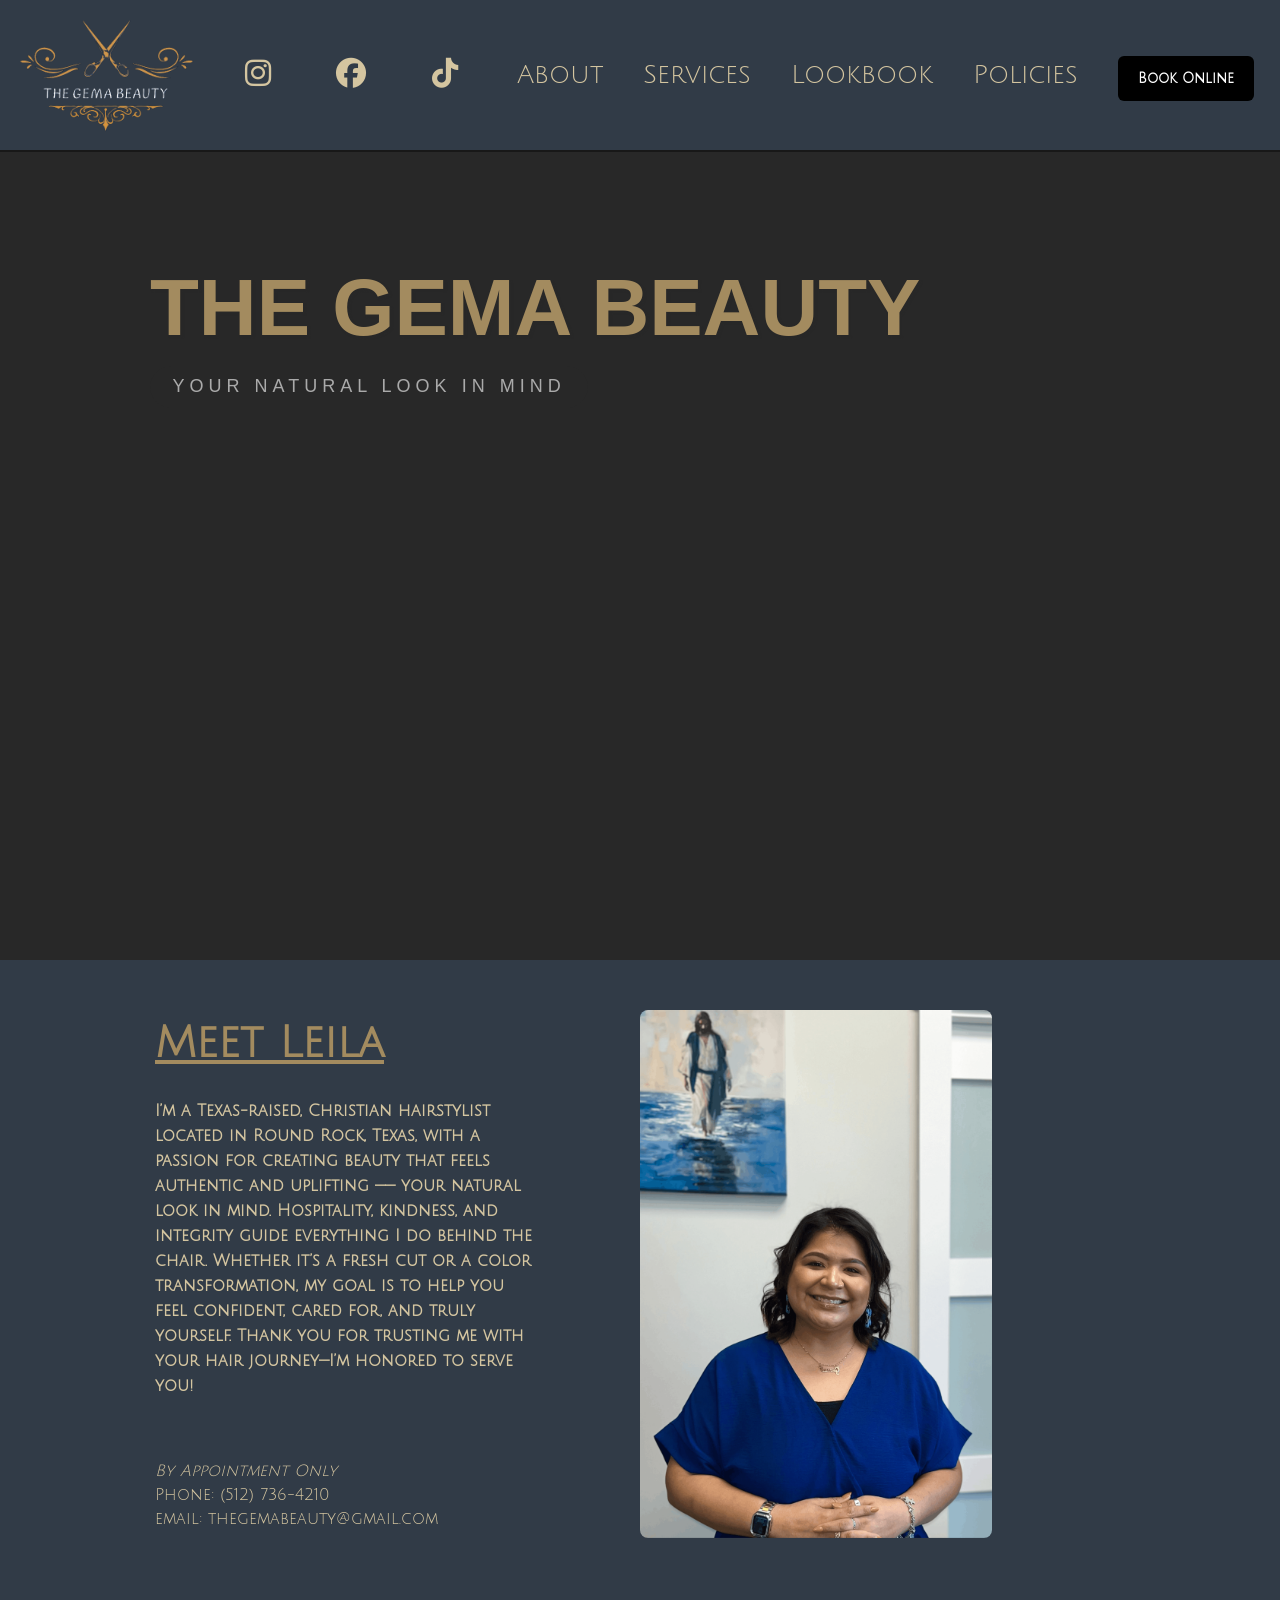
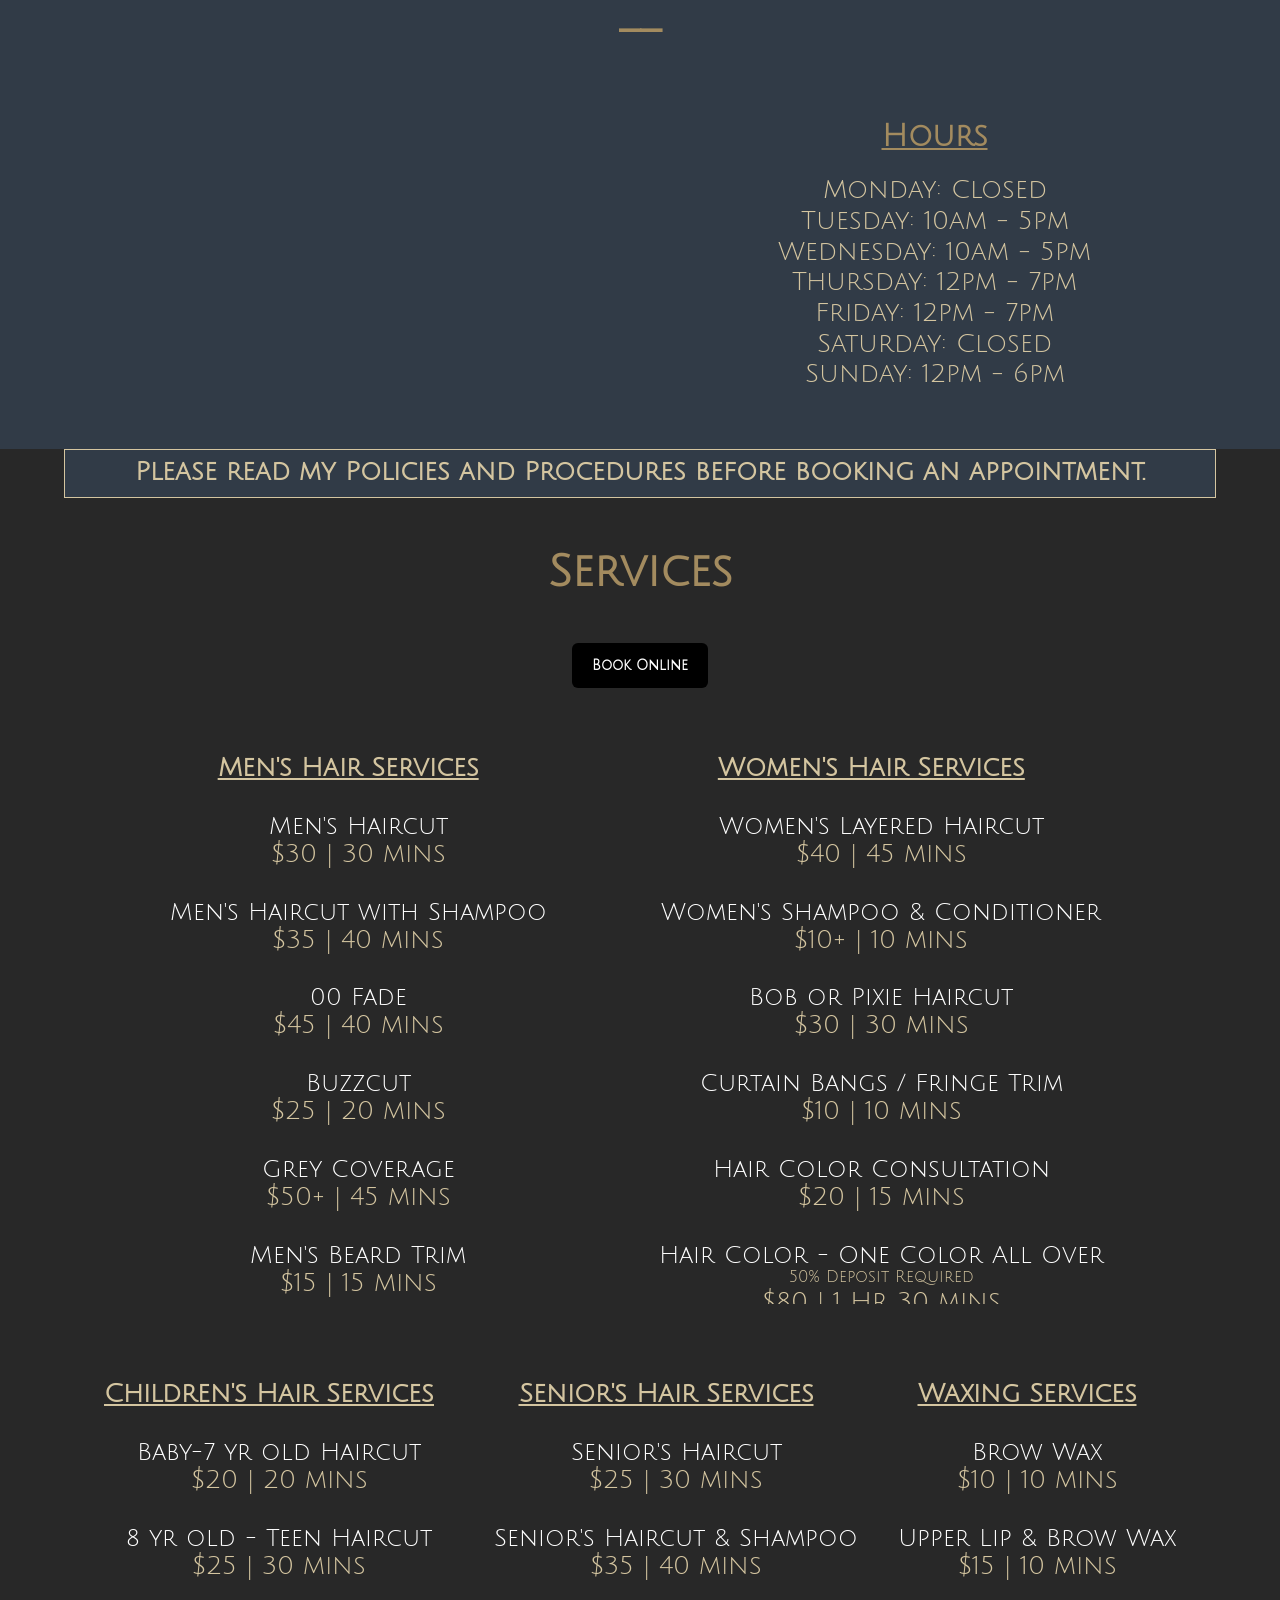
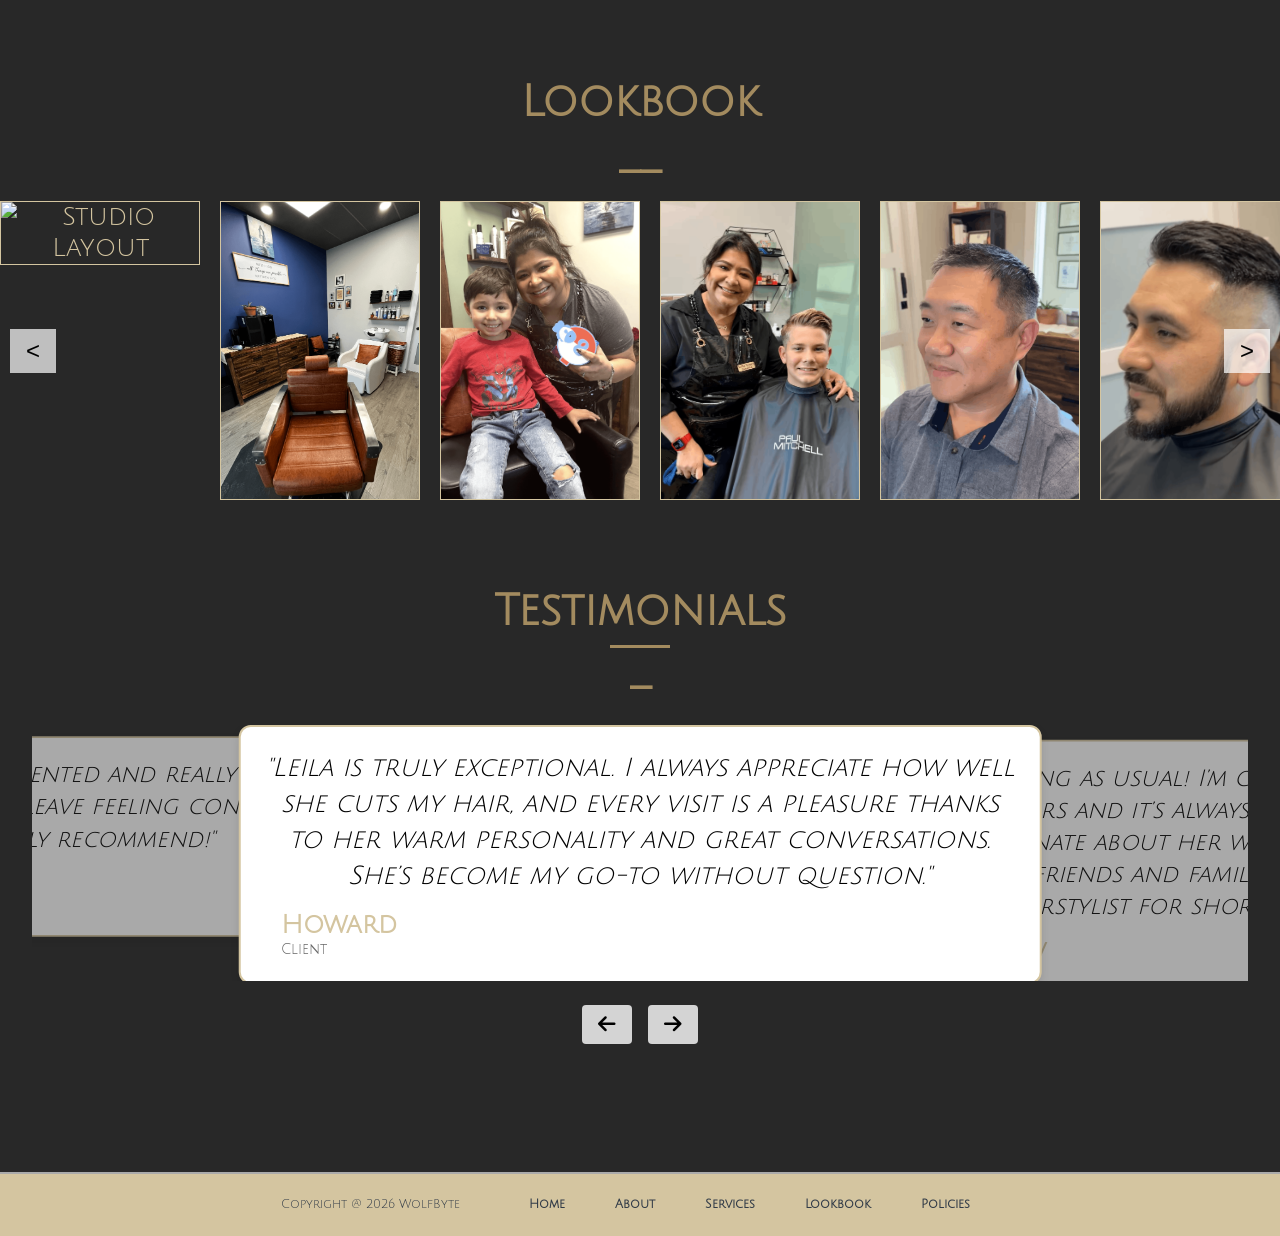
==== commit 7e316d80: "correcting img files" ====
--- a/index.html
+++ b/index.html
@@ -194,18 +194,18 @@
       <div class="slide"><img class="galleryLong" src="./assests/IMG_2628.png" alt="Hairstylist working on client"></div>
       <div class="slide"><img class="galleryShort" src="./assests/IMG_2630.PNG" alt="Hairstylist working on client"></div>
       <div class="slide"><img class="galleryShort" src="./assests/IMG_2201.png" alt="Men's haircut"></div>
-      <div class="slide"><img class="galleryLong" src="./assests/IMG_2202.png" alt="Men's haircut fade style"></div>
-      <div class="slide"><img class="galleryLong" src="./assests/IMG_2239.png" alt="Men's haircut"></div>
-      <div class="slide"><img class="galleryShort" src="./assests/IMG_2205.png" alt="Women's haircut"></div>
+      <div class="slide"><img class="galleryLong" src="./assests/IMG_2202.PNG" alt="Men's haircut fade style"></div>
+      <div class="slide"><img class="galleryLong" src="./assests/IMG_2239.PNG" alt="Men's haircut"></div>
+      <div class="slide"><img class="galleryShort" src="./assests/IMG_2205.PNG" alt="Women's haircut"></div>
       <div class="slide"><img class="galleryLong" src="./assests/IMG_2206.png" alt="Pixie haircut"></div>
-      <div class="slide"><img class="galleryLong" src="./assests/IMG_2207.png" alt="Pixie haircut"></div>
-      <div class="slide"><img class="galleryLong" src="./assests/IMG_2240.png" alt="Pixie haircut"></div>
-      <div class="slide"><img class="galleryLong" src="./assests/IMG_2246.png" alt="Pixie haircut"></div>
-      <div class="slide"><img class="galleryLong" src="./assests/IMG_2241.png" alt="Teen haircut"></div>
-      <div class="slide"><img class="galleryLong" src="./assests/IMG_2243.png" alt="Women's layered haircut mohakwk style"></div>
-      <div class="slide"><img class="galleryLong" src="./assests/IMG_2317.png" alt="Mens haircut"></div>
-      <div class="slide"><img class="galleryLong" src="./assests/IMG_2364.png" alt="Teen haircut 1"></div>
-      <div class="slide"><img class="galleryLong" src="./assests/IMG_2365.png" alt="Teen haircut 2"></div>
+      <div class="slide"><img class="galleryLong" src="./assests/IMG_2207.PNG" alt="Pixie haircut"></div>
+      <div class="slide"><img class="galleryLong" src="./assests/IMG_2240.PNG" alt="Pixie haircut"></div>
+      <div class="slide"><img class="galleryLong" src="./assests/IMG_2246.PNG" alt="Pixie haircut"></div>
+      <div class="slide"><img class="galleryLong" src="./assests/IMG_2241.PNG" alt="Teen haircut"></div>
+      <div class="slide"><img class="galleryLong" src="./assests/IMG_2243.PNG" alt="Women's layered haircut mohakwk style"></div>
+      <div class="slide"><img class="galleryLong" src="./assests/IMG_2317.PNG" alt="Mens haircut"></div>
+      <div class="slide"><img class="galleryLong" src="./assests/IMG_2364.PNG" alt="Teen haircut 1"></div>
+      <div class="slide"><img class="galleryLong" src="./assests/IMG_2365.PNG" alt="Teen haircut 2"></div>
       <div class="slide"><img class="galleryLong" src="./assests/IMG_2632.png" alt="Leila and client"></div>
     </div>
     <button class="carousel-arrow next" aria-label="Next slide">&gt;</button>
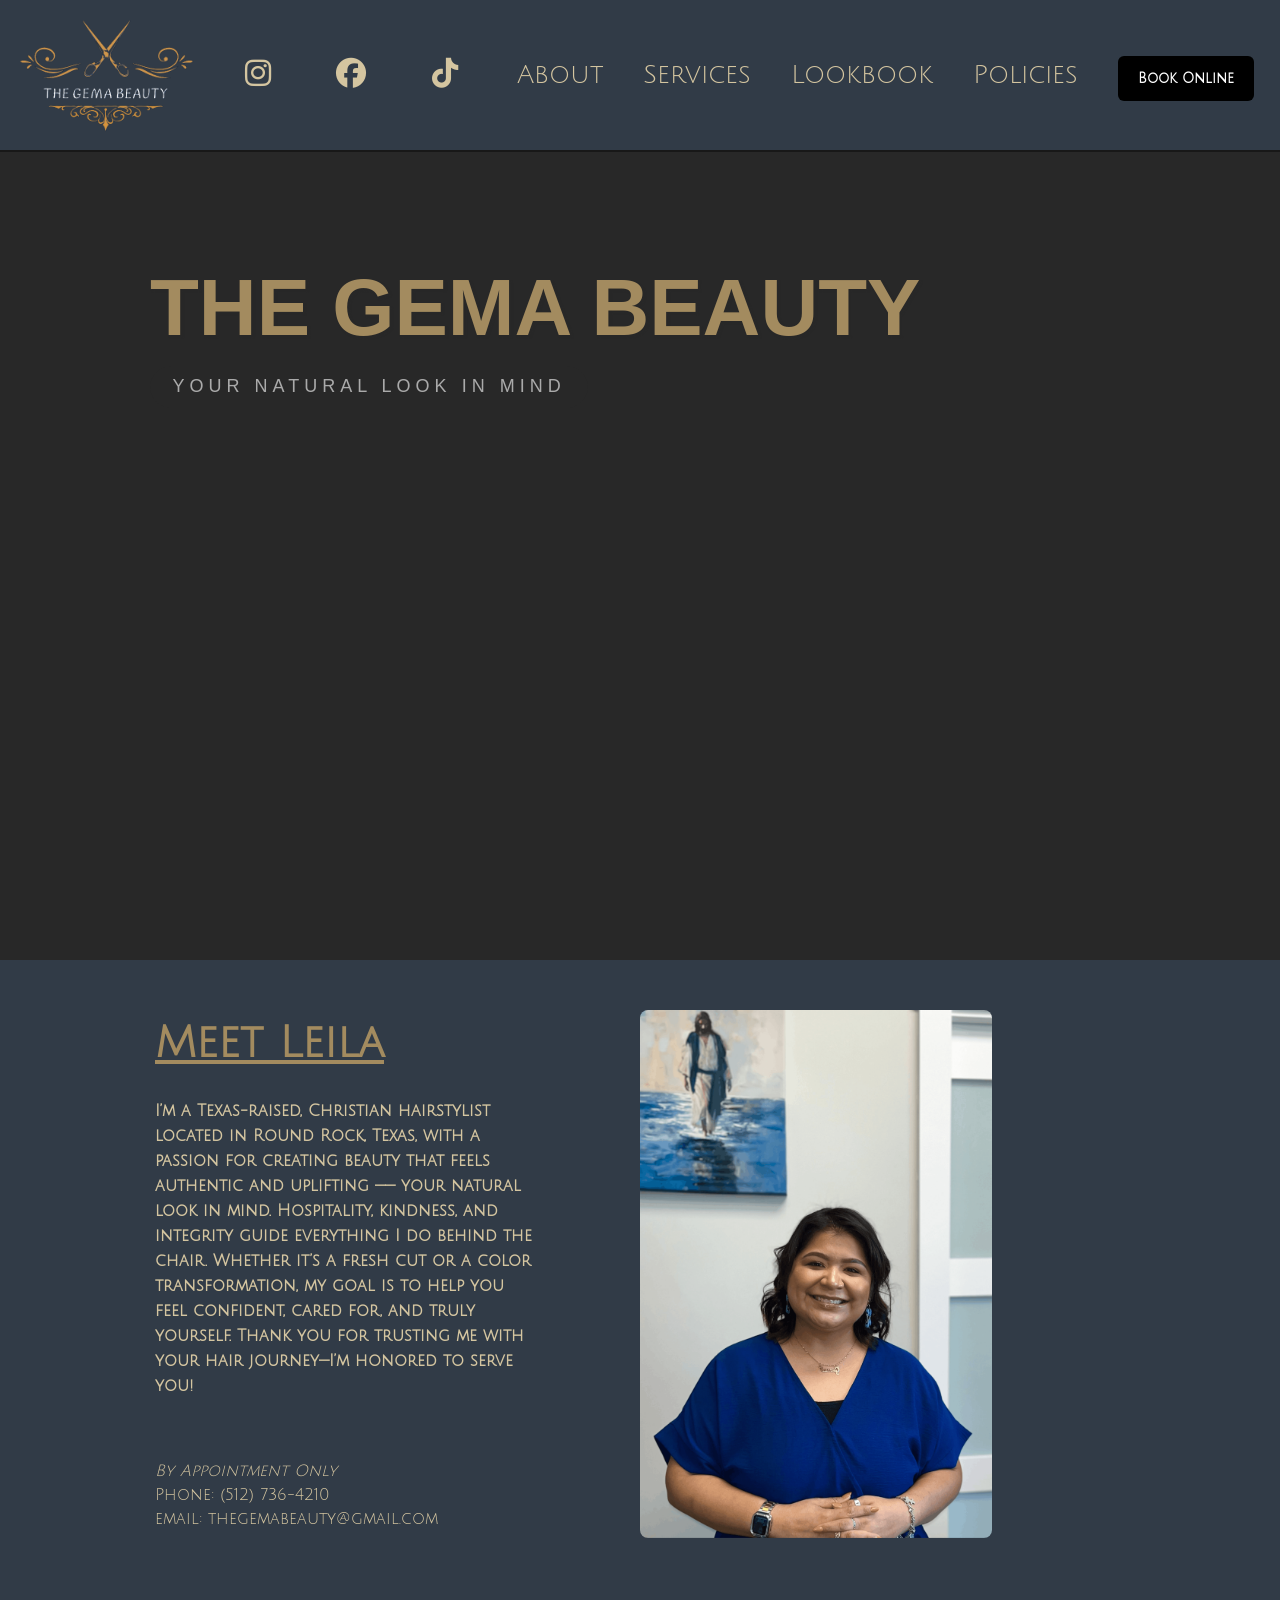
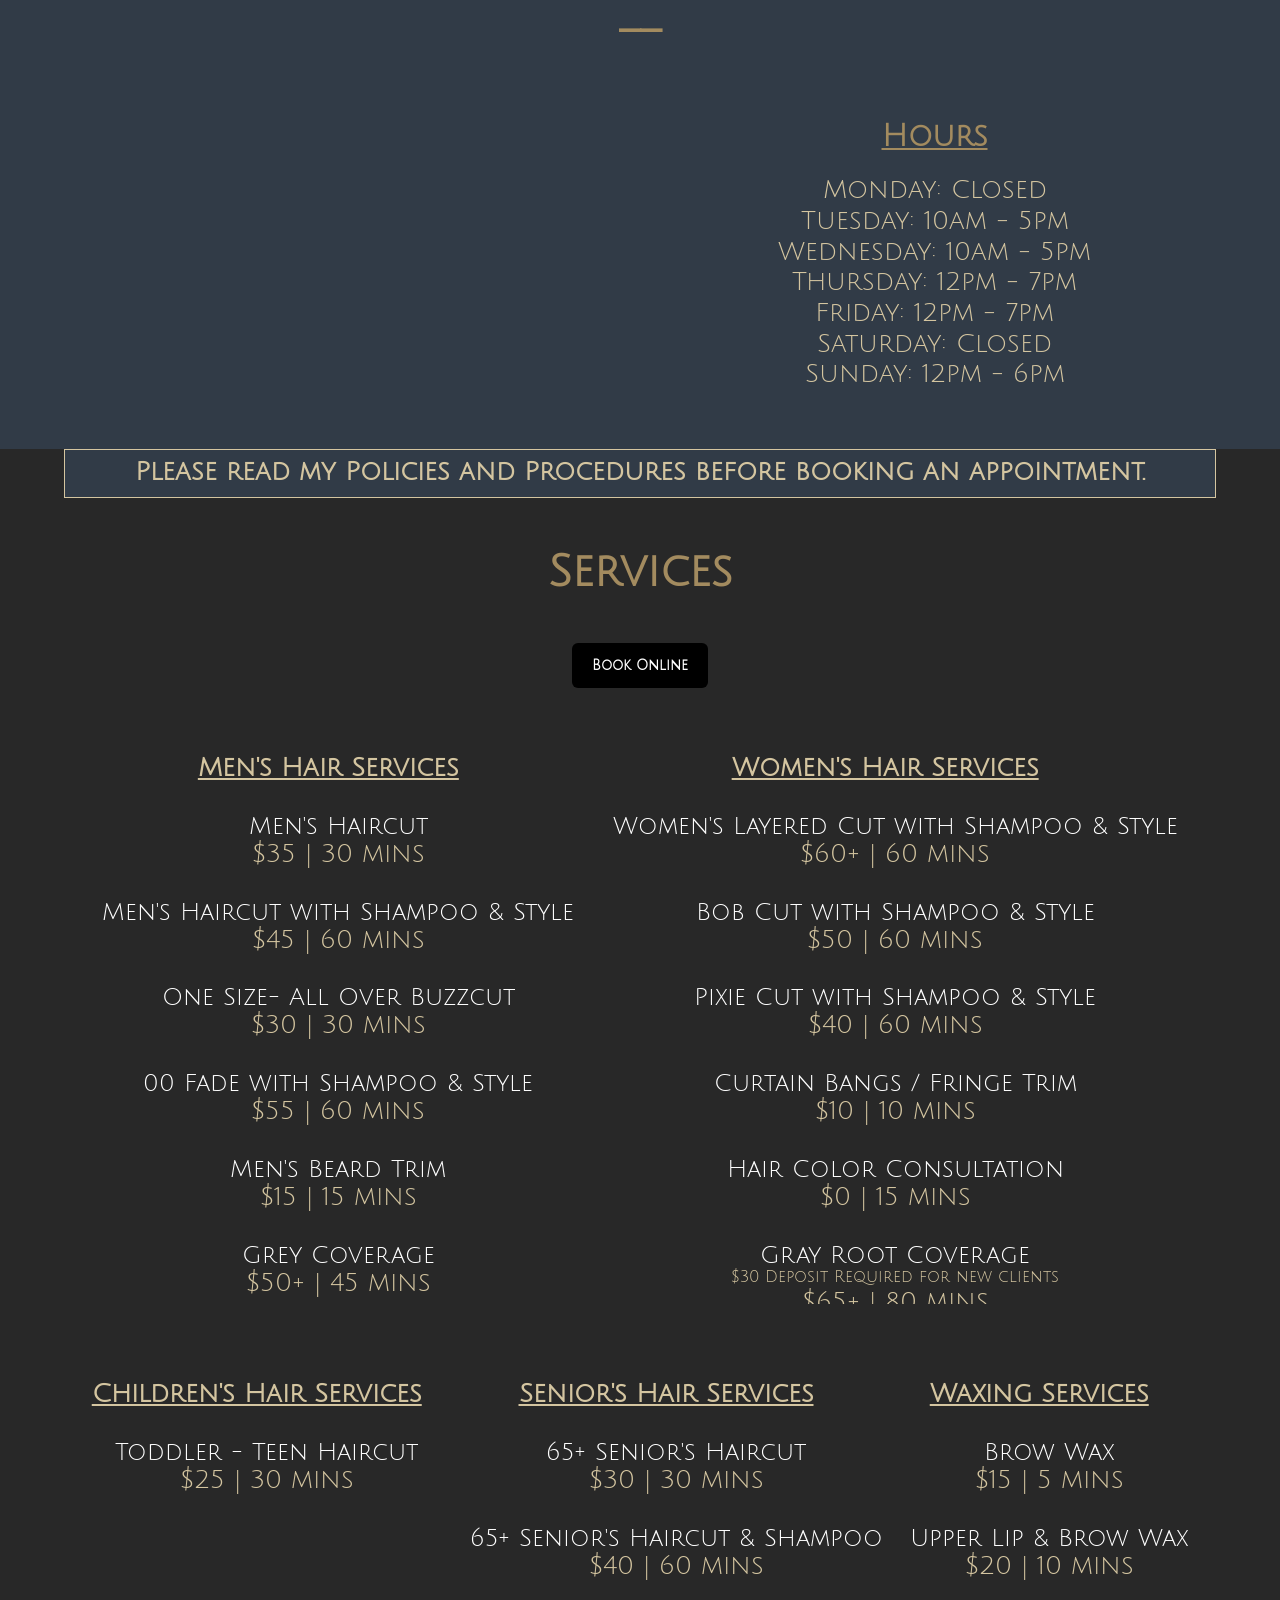
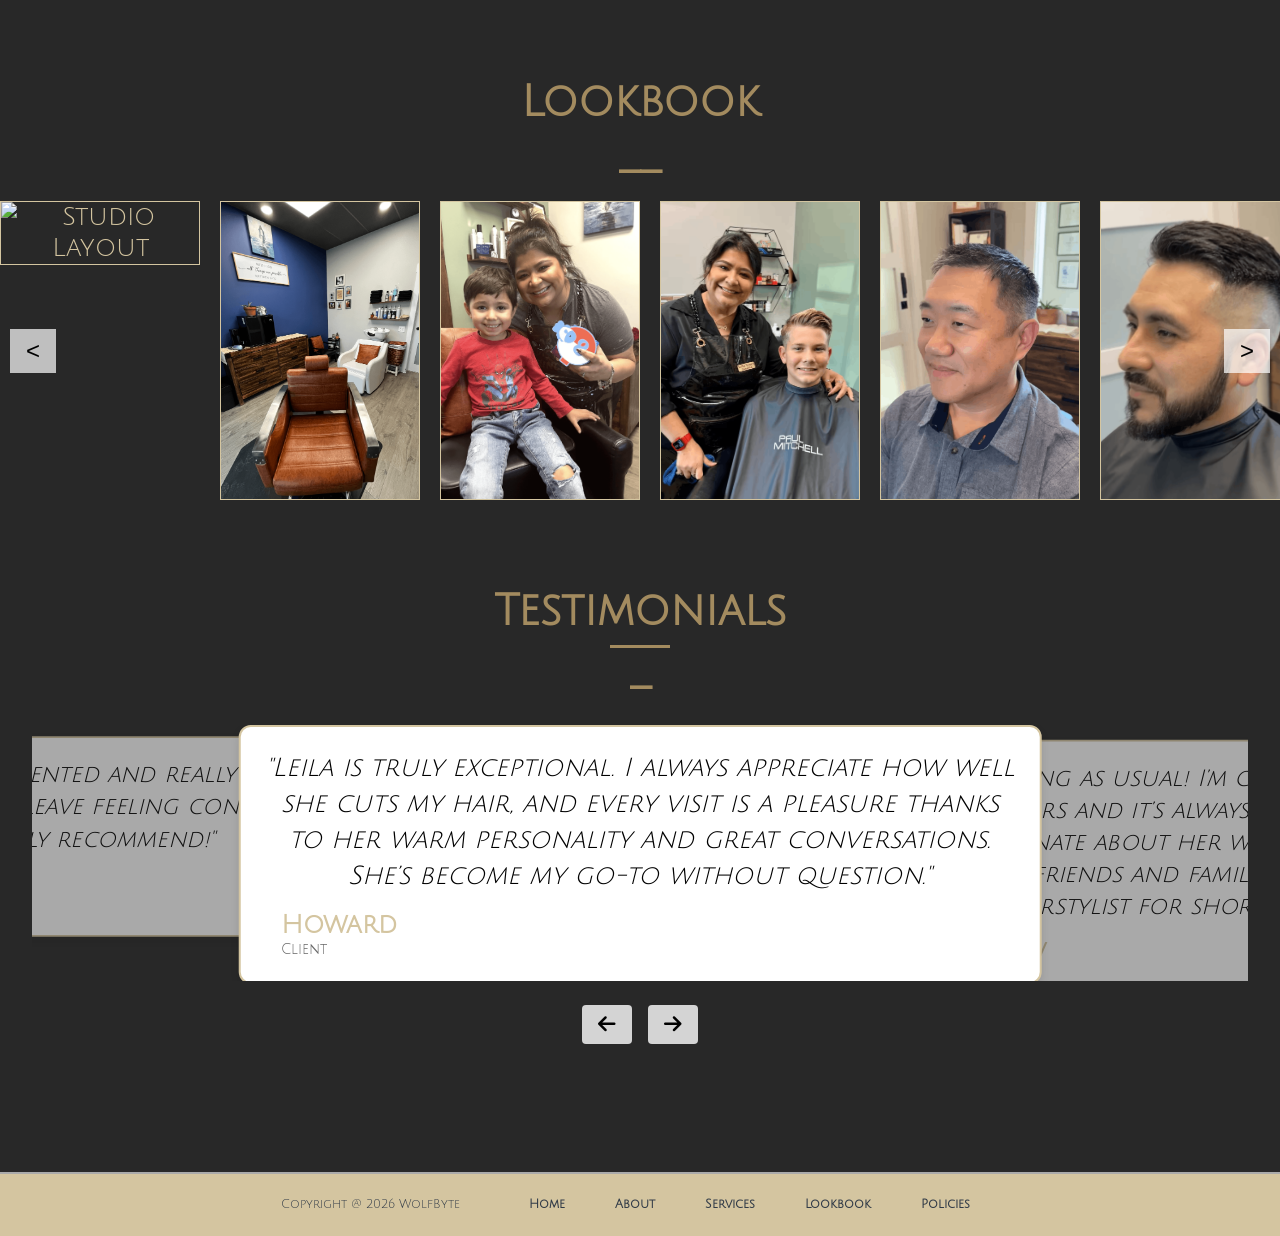
==== commit 77e0d564: "Update index.html updating pricing and services for client" ====
--- a/index.html
+++ b/index.html
@@ -112,72 +112,65 @@
     <div class="mens">
       <h3 class="servicesHeadline">Men's Hair Services</h3>
       <p class="services-text">Men's Haircut</p>
+      <span>$35 | 30 mins</span>
+      <p class="services-text">Men's Haircut with Shampoo & Style</p>
+      <span>$45 | 60 mins</span>
+      <p class="services-text">One Size- All Over Buzzcut</p>
       <span>$30 | 30 mins</span>
-      <p class="services-text">Men's Haircut with Shampoo</p>
-      <span>$35 | 40 mins</span>
-      <p class="services-text">00 Fade</p>
-      <span>$45 | 40 mins</span>
-      <p class="services-text">Buzzcut</p>
-      <span>$25 | 20 mins</span>
+      <p class="services-text">00 Fade with Shampoo & Style</p>
+      <span>$55 | 60 mins</span>
+      <p class="services-text">Men's Beard Trim</p>
+      <span>$15 | 15 mins</span>
       <p class="services-text">Grey Coverage</p>
       <span>$50+ | 45 mins</span>
-      <p class="services-text">Men's Beard Trim</p>
-      <span>$15 | 15 mins</span>
     </div>
     <div class="womens">
       <h3 class="servicesHeadline">Women's Hair Services</h3>
-      <p class="services-text">Women's Layered Haircut</p>
-      <span>$40 | 45 mins</span>
-      <p class="services-text">Women's Shampoo & Conditioner</p>
-      <span>$10+ | 10 mins</span>
-      <p class="services-text">Bob or Pixie Haircut</p>
-      <span>$30 | 30 mins</span>
+      <p class="services-text">Women's Layered Cut with Shampoo & Style</p>
+      <span>$60+ | 60 mins</span>
+      <p class="services-text">Bob Cut with Shampoo & Style</p>
+      <span>$50 | 60 mins</span>
+      <p class="services-text">Pixie Cut with Shampoo & Style</p>
+      <span>$40 | 60 mins</span>
       <p class="services-text">Curtain Bangs / Fringe Trim</p>
       <span>$10 | 10 mins</span>
       <p class="services-text">Hair Color Consultation</p>
-      <span>$20 | 15 mins</span>
-      <p class="services-text">Hair Color - One Color All Over</p>
-      <p class="discount-req">50% Deposit Required</p>
-      <span>$80 | 1 Hr 30 mins</span>
-      <p class="services-text">Partial Brunette LowLights</p>
-      <p class="discount-req">50% Deposit Required</p>
-      <span>$200+ | 3 Hrs</span>
+      <span>$0 | 15 mins</span>
       <p class="services-text">Gray Root Coverage</p>
-      <p class="discount-req">50% Deposit Required</p>
-      <span>$60+ | 1 Hr 30 mins</span>
-      <p class="services-text">Hair Glaze / Toning</p>
-      <p class="discount-req">50% Deposit Required</p>
-      <span>$60+ | 60 mins</span>
-      <p class="services-text">Conditioning Hair Mask Treatment</p>
-      <p class="discount-req">50% Deposit Required</p>
-      <span>$50+ | 60 mins</span>
+      <p class="discount-req">$30 Deposit Required for new clients</p>
+      <span>$65+ | 80 mins</span>
+      <p class="services-text">One Color All OVer</p>
+      <p class="discount-req">$40 Deposit Required for new clients</p>
+      <span>$80+ | 85 mins</span>
+      <p class="services-text">Shampoo / Blow Dry</p>
+      <span>$30+ | 30 mins</span>
+      <p class="services-text">Keratin Hair Repair Mask Treatment</p>
+      <p class="discount-req">$40 Deposit Required for new clients</p>
+      <span>$80+ | 80 mins</span>
       <p class="services-text">Scalp Clarifying & Exfoliation</p>
+      <p class="discount-req">$30 Deposit Required for new clients</p>
       <span>$30 | 30 mins</span>
-      <p class="services-text">Gema Head Spa</p>
-      <span>$20 | 15 mins</span>
     </div>
     </div>
     <div class="services-row2">
       <div class="childrens">
       <h3 class="servicesHeadline">Children's Hair Services</h3>
-      <p class="services-text">Baby-7 yr old Haircut</p>
-      <span>$20 | 20 mins</span>
-      <p class="services-text">8 yr old - Teen Haircut</p>
+      <p class="services-text">Toddler - Teen Haircut</p>
       <span>$25 | 30 mins</span>
     </div>
     <div class="senior">
       <h3 class="servicesHeadline">Senior's Hair Services</h3>
-      <p class="services-text">Senior's Haircut</p>
-      <span>$25 | 30 mins</span>
-      <p class="services-text">Senior's Haircut & Shampoo</p>
-      <span>$35 | 40 mins</span>
+      <p class="services-text">65+ Senior's Haircut</p>
+      <span>$30 | 30 mins</span>
+      <p class="services-text">65+ Senior's Haircut & Shampoo</p>
+      <span>$40 | 60 mins</span>
     </div>
     <div class="waxing">
       <h3 class="servicesHeadline">Waxing Services</h3>
       <p class="services-text">Brow Wax</p>
-      <span>$10 | 10 mins</span>
+      <span>$15 | 5 mins</span>
       <p class="services-text">Upper Lip & Brow Wax</p>
-      <span>$15 | 10 mins</span>
+      <span>$20 | 10 mins</span>
     </div>
     </div>
   </section>
@@ -206,7 +199,6 @@
       <div class="slide"><img class="galleryLong" src="./assests/IMG_2317.PNG" alt="Mens haircut"></div>
       <div class="slide"><img class="galleryLong" src="./assests/IMG_2364.PNG" alt="Teen haircut 1"></div>
       <div class="slide"><img class="galleryLong" src="./assests/IMG_2365.PNG" alt="Teen haircut 2"></div>
-      <div class="slide"><img class="galleryLong" src="./assests/IMG_2632.png" alt="Leila and client"></div>
     </div>
     <button class="carousel-arrow next" aria-label="Next slide">&gt;</button>
   </section>
--- a/css/mobile.css
+++ b/css/mobile.css
@@ -179,4 +179,7 @@
     /* allow horizontal scroll on small screens */
     scroll-snap-type: x mandatory;
   }
+  .review-item {
+    width: 80%;
+  }
 }
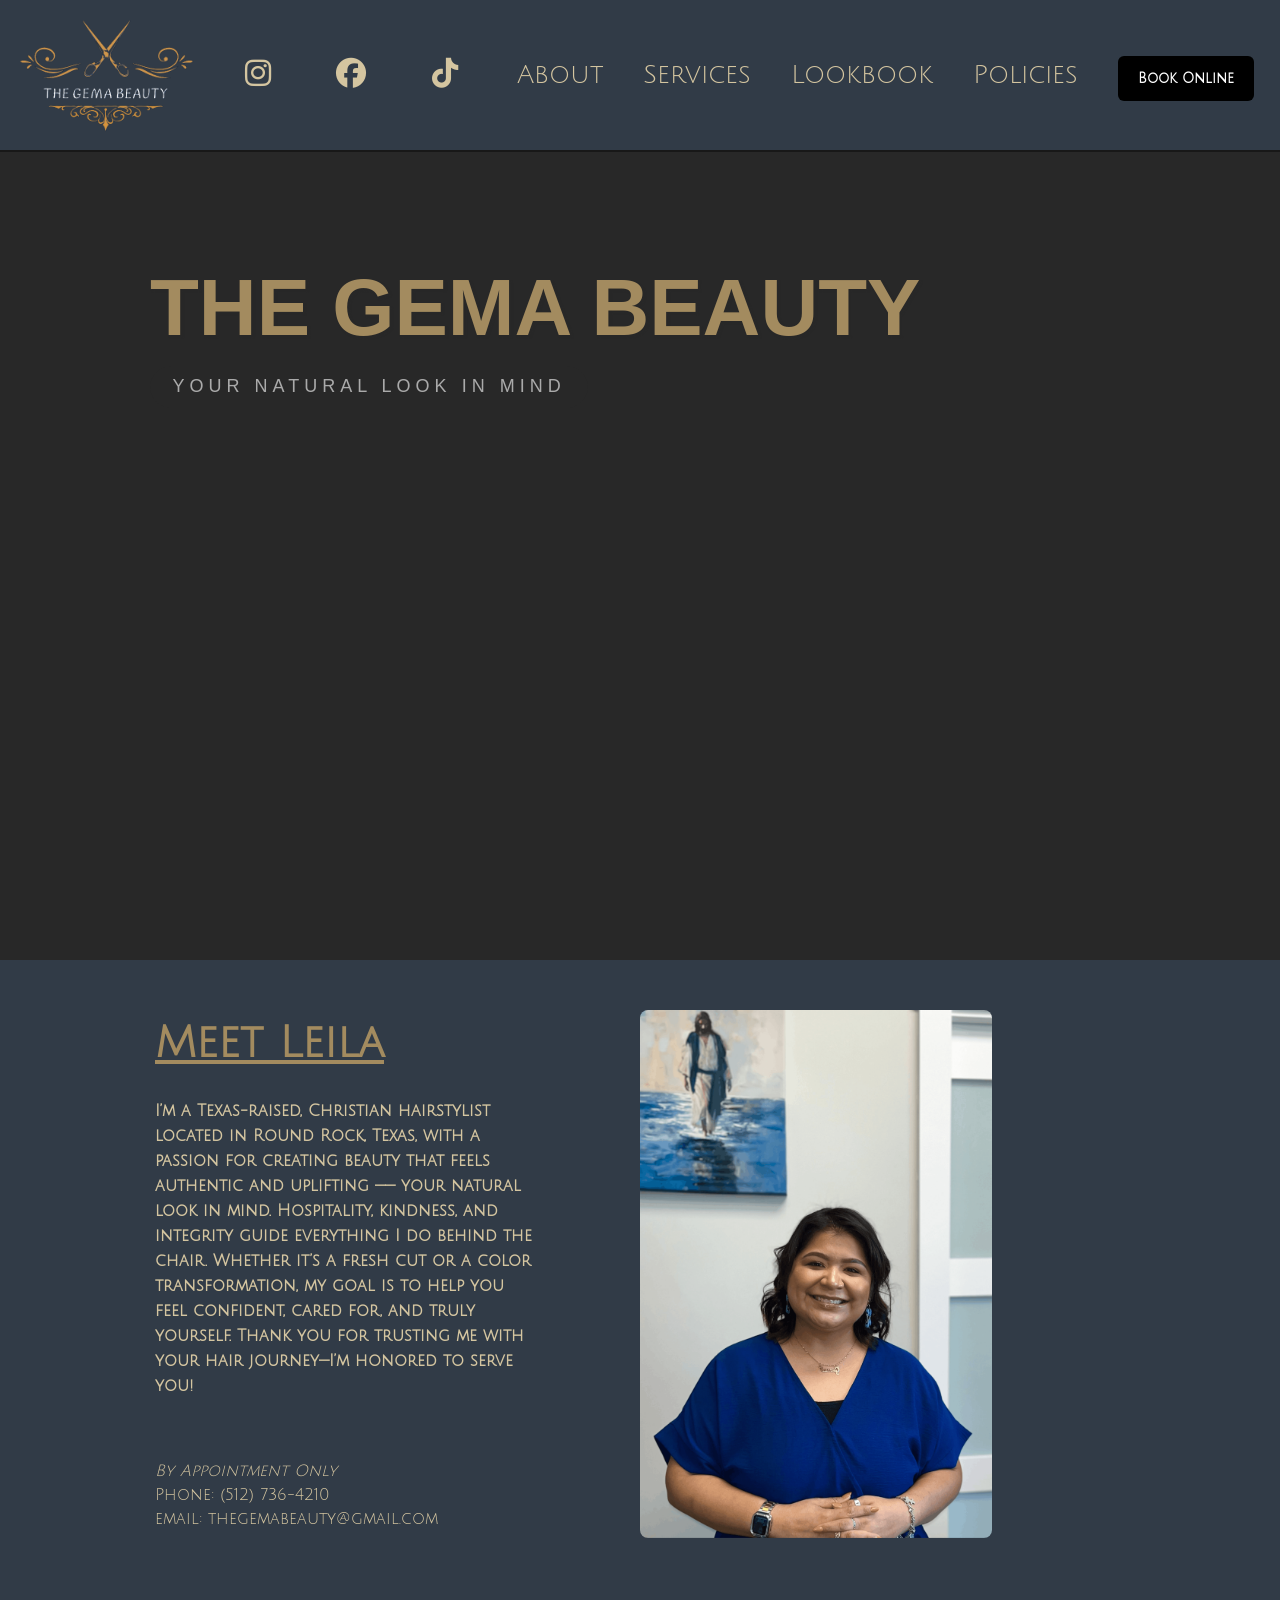
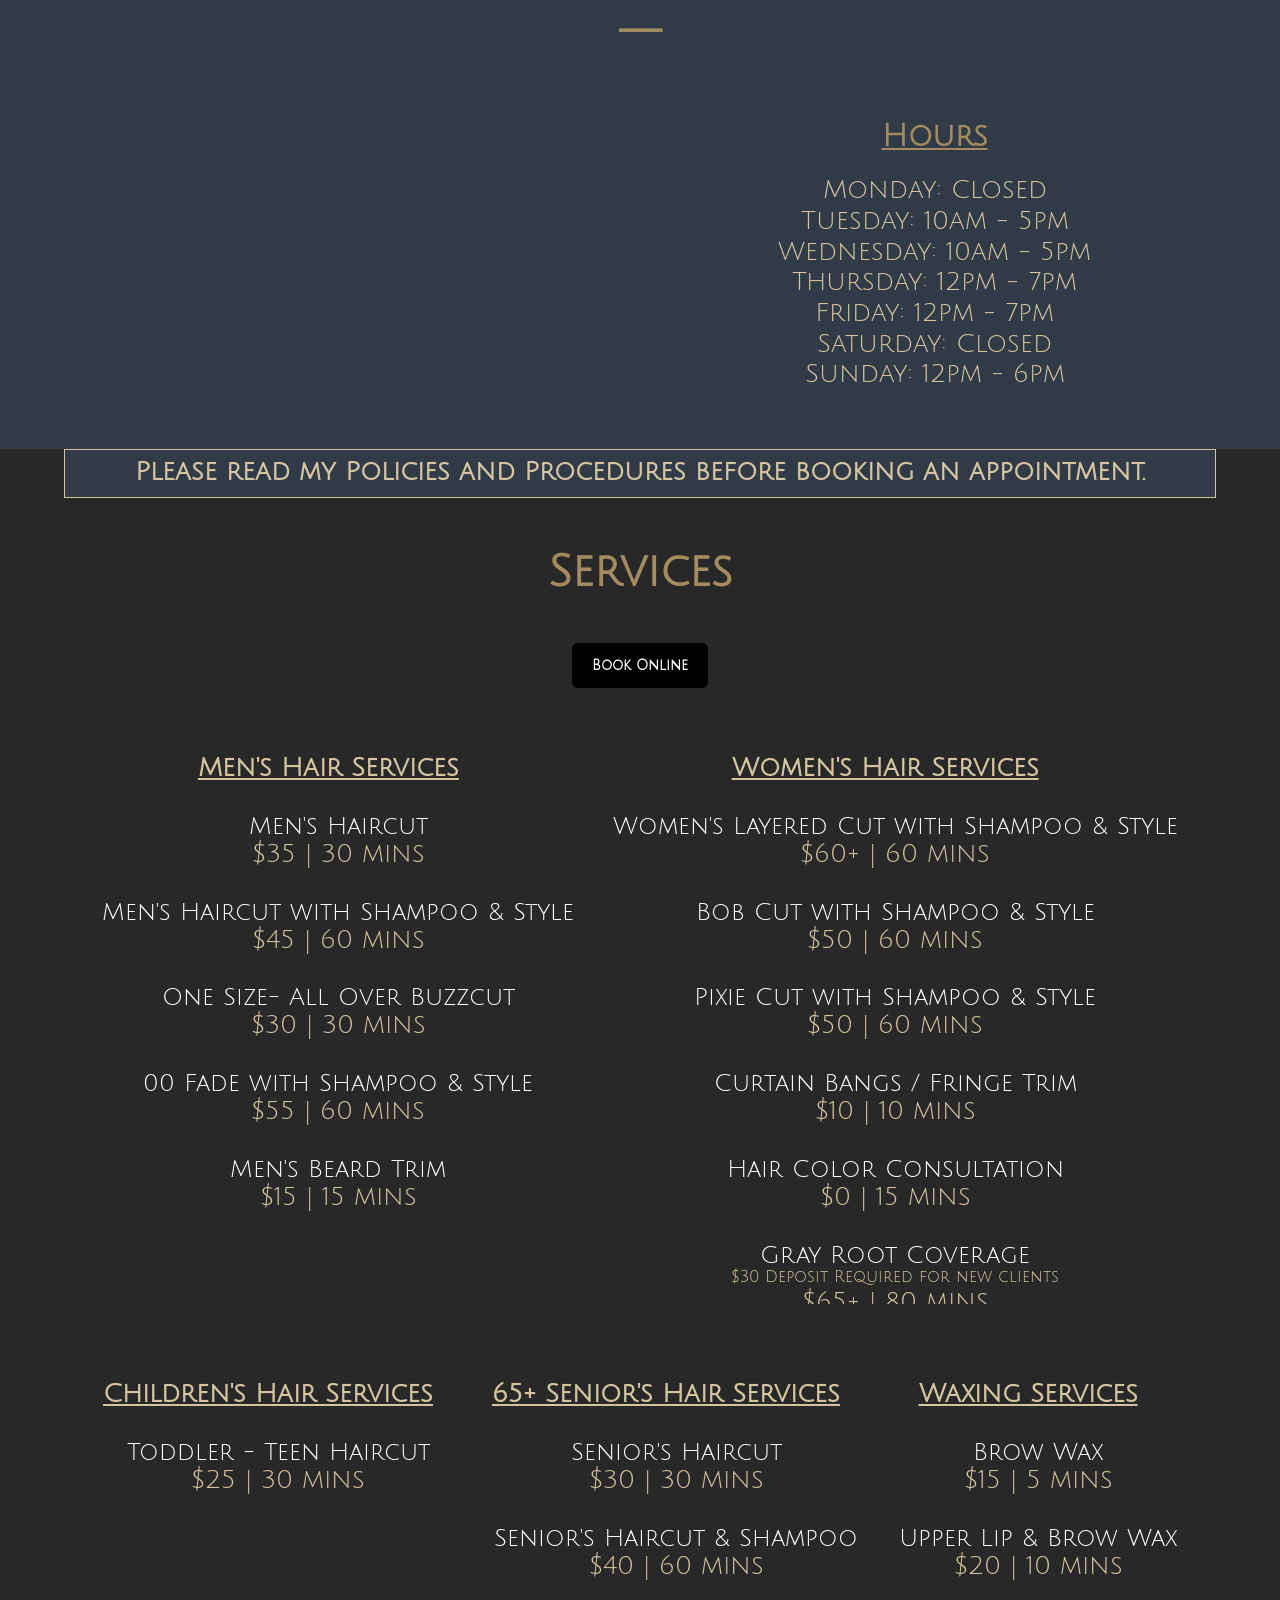
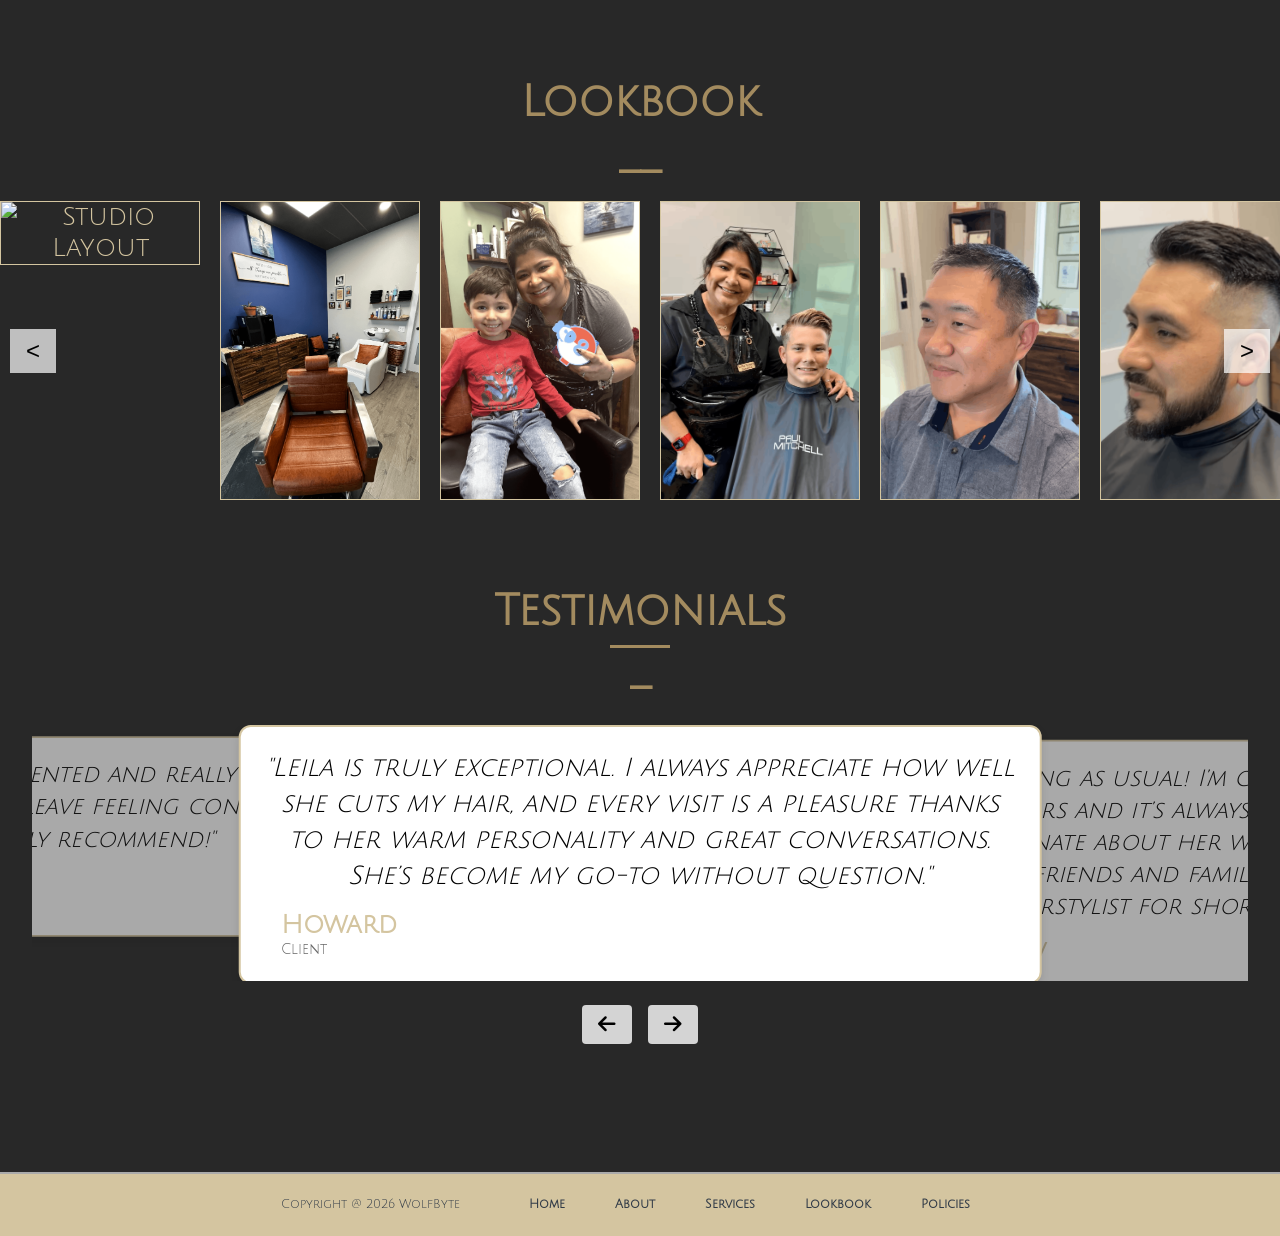
==== commit f6ce5f92: "update index.html adjusting more pricing for client" ====
--- a/index.html
+++ b/index.html
@@ -121,8 +121,6 @@
       <span>$55 | 60 mins</span>
       <p class="services-text">Men's Beard Trim</p>
       <span>$15 | 15 mins</span>
-      <p class="services-text">Grey Coverage</p>
-      <span>$50+ | 45 mins</span>
     </div>
     <div class="womens">
       <h3 class="servicesHeadline">Women's Hair Services</h3>
@@ -131,7 +129,7 @@
       <p class="services-text">Bob Cut with Shampoo & Style</p>
       <span>$50 | 60 mins</span>
       <p class="services-text">Pixie Cut with Shampoo & Style</p>
-      <span>$40 | 60 mins</span>
+      <span>$50 | 60 mins</span>
       <p class="services-text">Curtain Bangs / Fringe Trim</p>
       <span>$10 | 10 mins</span>
       <p class="services-text">Hair Color Consultation</p>
@@ -149,7 +147,7 @@
       <span>$80+ | 80 mins</span>
       <p class="services-text">Scalp Clarifying & Exfoliation</p>
       <p class="discount-req">$30 Deposit Required for new clients</p>
-      <span>$30 | 30 mins</span>
+      <span>$60+ | 60 mins</span>
     </div>
     </div>
     <div class="services-row2">
@@ -159,10 +157,10 @@
       <span>$25 | 30 mins</span>
     </div>
     <div class="senior">
-      <h3 class="servicesHeadline">Senior's Hair Services</h3>
-      <p class="services-text">65+ Senior's Haircut</p>
+      <h3 class="servicesHeadline">65+ Senior's Hair Services</h3>
+      <p class="services-text">Senior's Haircut</p>
       <span>$30 | 30 mins</span>
-      <p class="services-text">65+ Senior's Haircut & Shampoo</p>
+      <p class="services-text">Senior's Haircut & Shampoo</p>
       <span>$40 | 60 mins</span>
     </div>
     <div class="waxing">
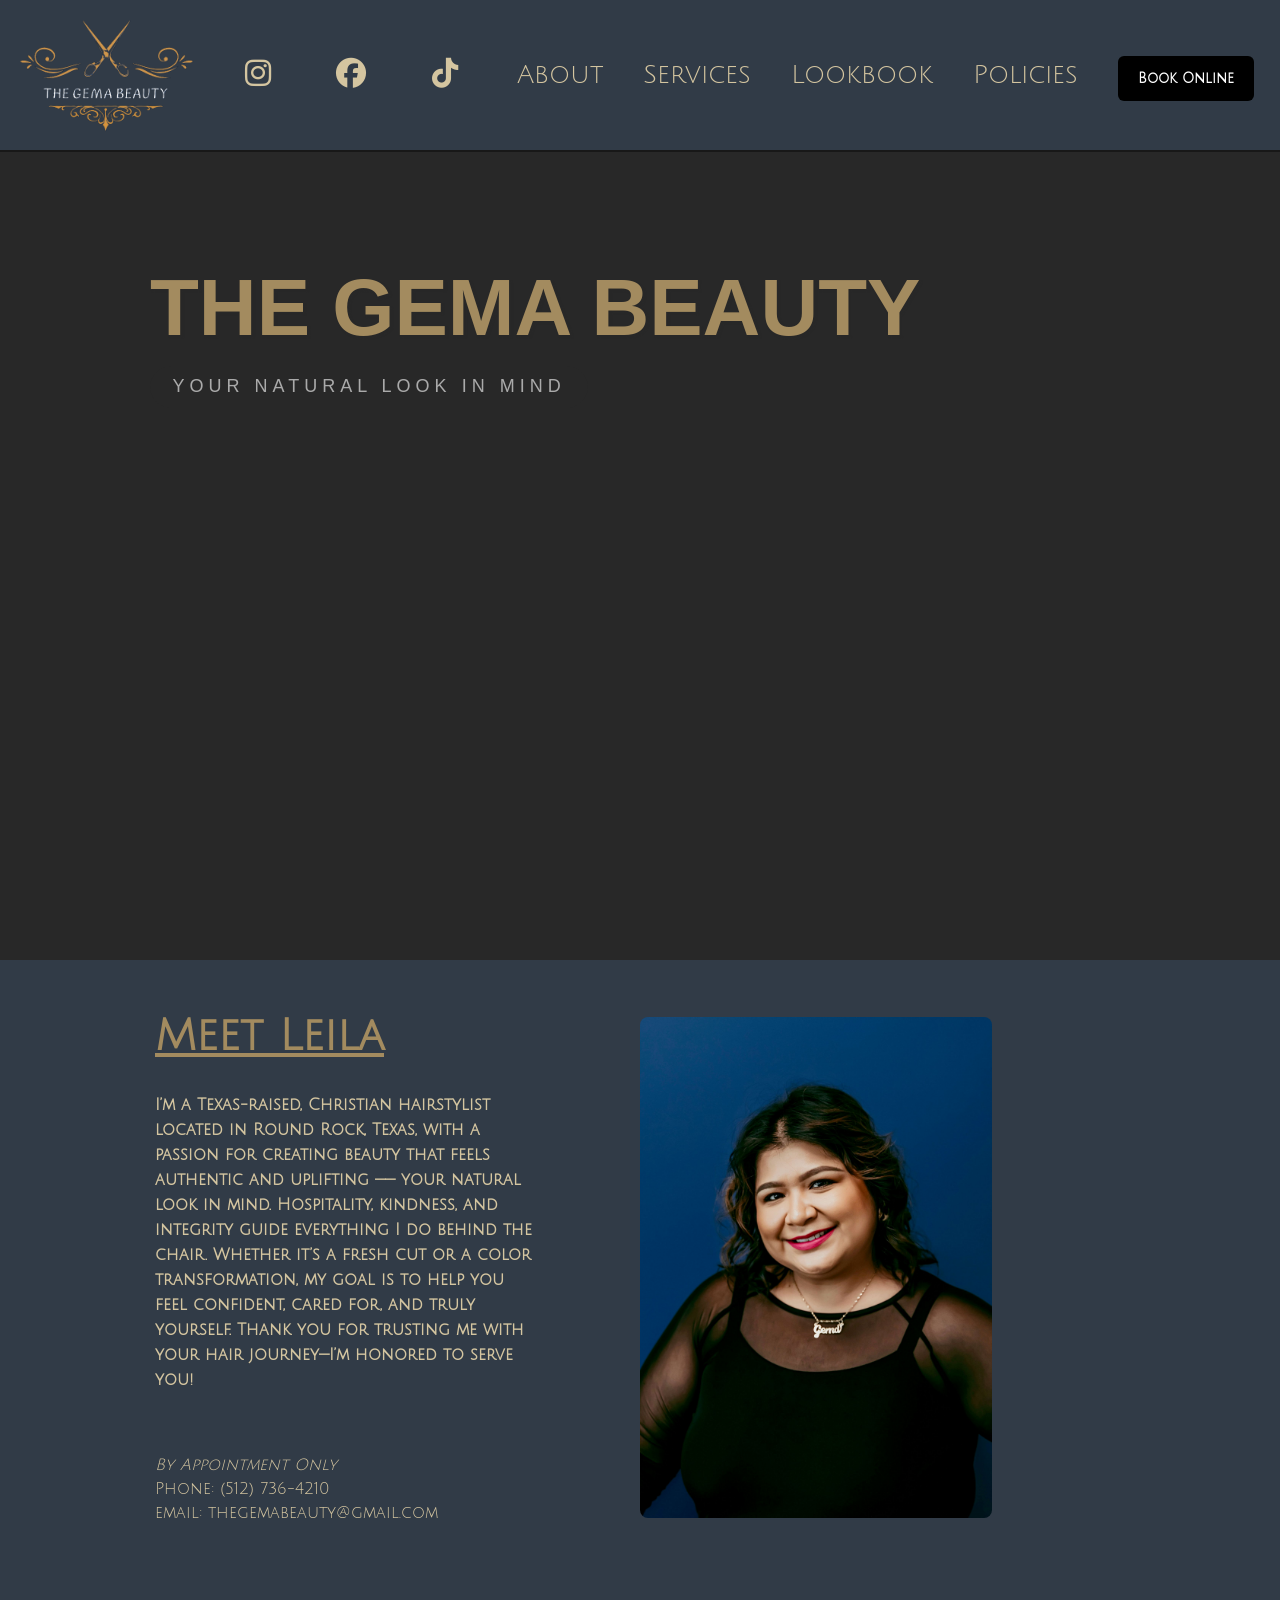
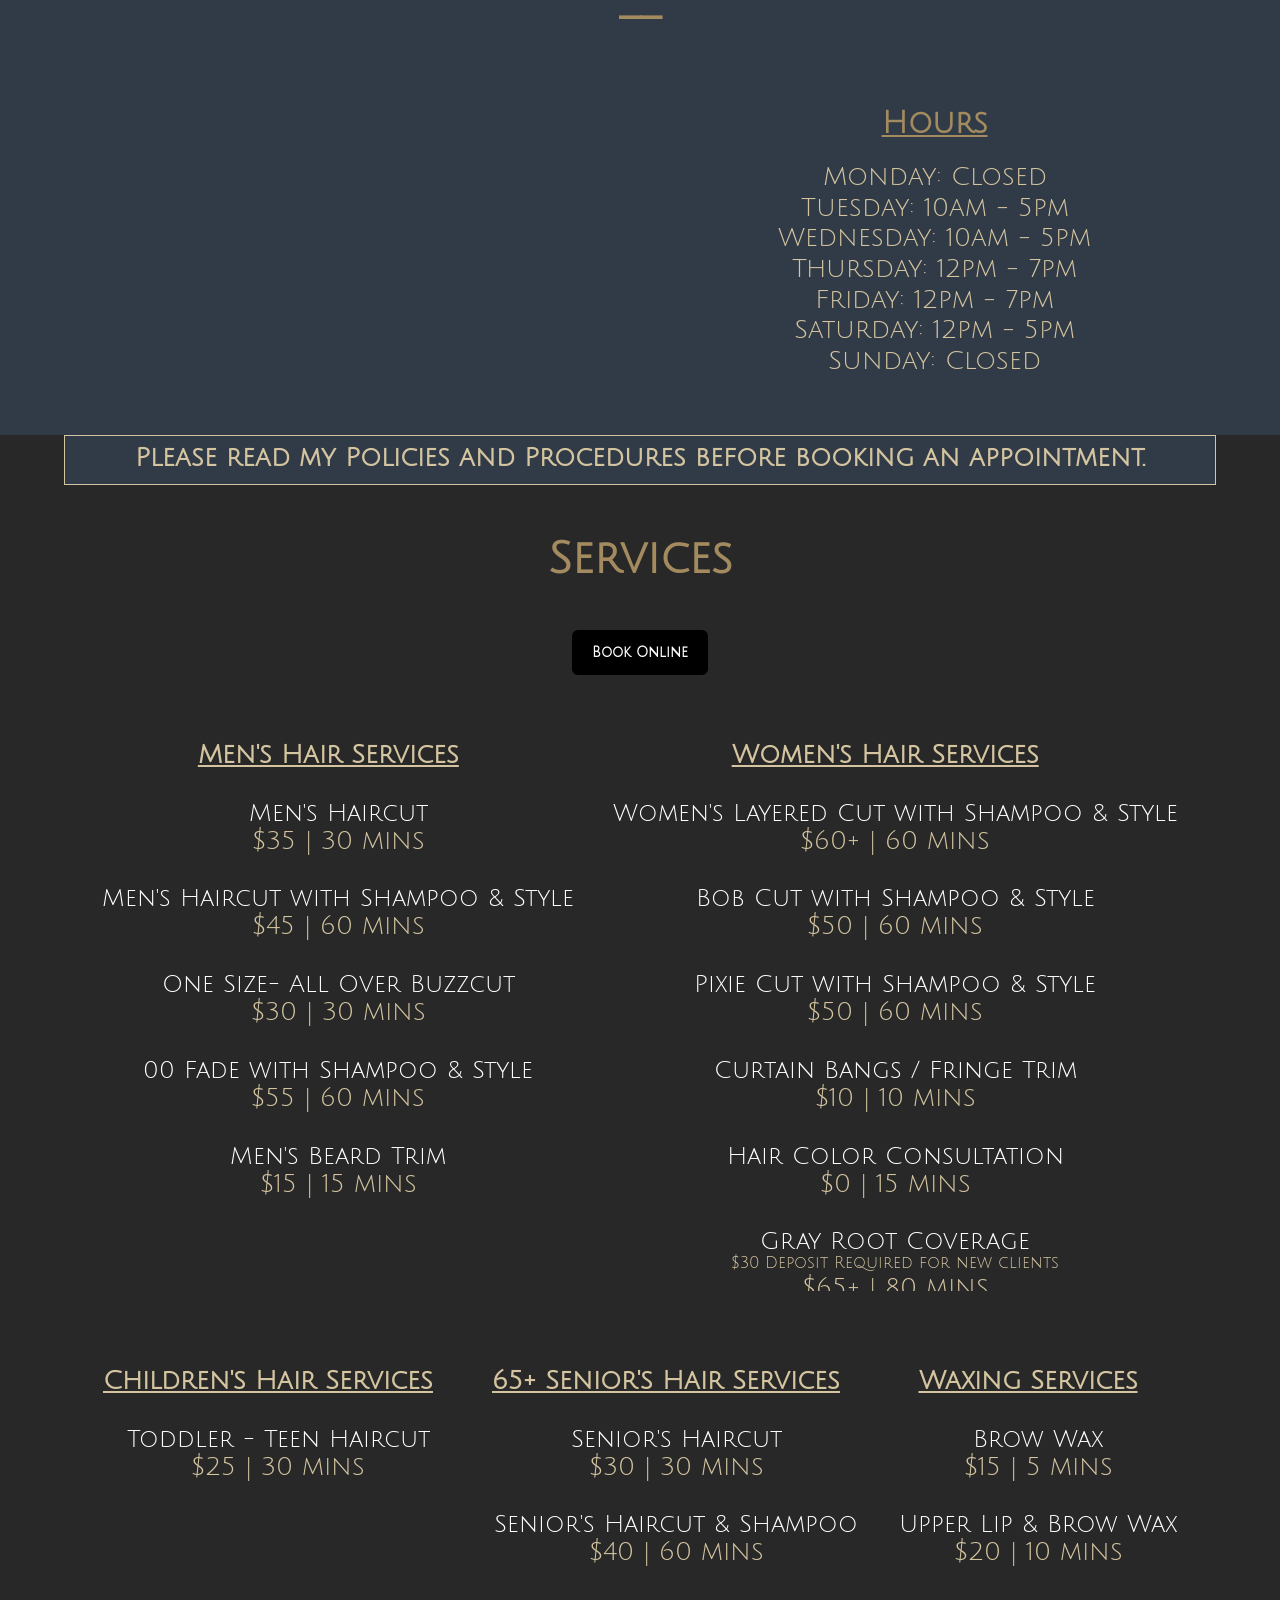
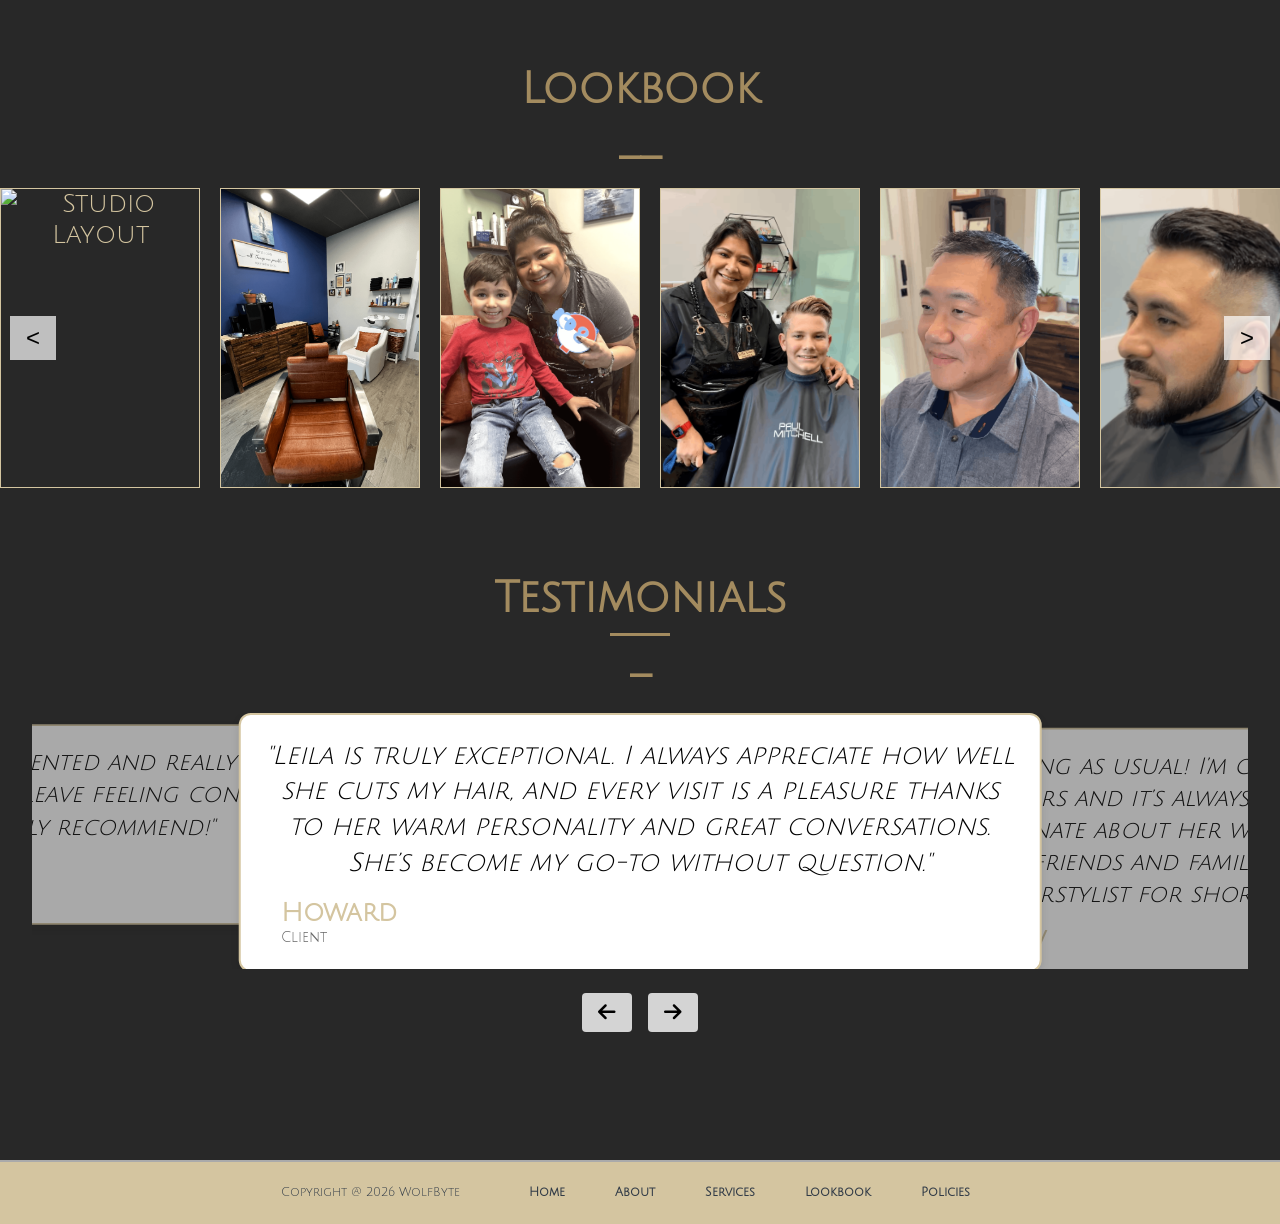
==== commit 7fc395c5: "updated index.html uploaded new photos for client and adjusted css img sizing" ====
--- a/index.html
+++ b/index.html
@@ -94,8 +94,8 @@
         <p class="hoursText">Wednesday: 10am - 5pm</p>
         <p class="hoursText">Thursday: 12pm - 7pm</p>
         <p class="hoursText">Friday: 12pm - 7pm</p>
-        <p class="hoursText">Saturday: Closed</p>
-        <p class="hoursText">Sunday: 12pm - 6pm</p>
+        <p class="hoursText">Saturday: 12pm - 5pm</p>
+        <p class="hoursText">Sunday: Closed</p>
       </div>
     </div>
   </section>
@@ -197,6 +197,11 @@
       <div class="slide"><img class="galleryLong" src="./assests/IMG_2317.PNG" alt="Mens haircut"></div>
       <div class="slide"><img class="galleryLong" src="./assests/IMG_2364.PNG" alt="Teen haircut 1"></div>
       <div class="slide"><img class="galleryLong" src="./assests/IMG_2365.PNG" alt="Teen haircut 2"></div>
+      <div class="slide"><img class="galleryLong" src="./assests/IMG_5221.png" alt="Teen haircut 2"></div>
+      <div class="slide"><img class="galleryLong" src="./assests/IMG_5224.png" alt="Teen haircut 2"></div>
+      <div class="slide"><img class="galleryLong" src="./assests/IMG_5228.png" alt="Teen haircut 2"></div>
+      <div class="slide"><img class="galleryLong" src="./assests/IMG_5232.png" alt="Teen haircut 2"></div>
+      <div class="slide"><img class="galleryLong" src="./assests/IMG_5236.png" alt="Teen haircut 2"></div>
     </div>
     <button class="carousel-arrow next" aria-label="Next slide">&gt;</button>
   </section>
--- a/css/styles.css
+++ b/css/styles.css
@@ -306,6 +306,8 @@
   max-width: 200px; /* smaller images */
   width: 100%;
   height: auto;
+  aspect-ratio: 2 / 3;
+  object-fit: cover;
   border: 1px solid var(--font-color-base);
 }
 
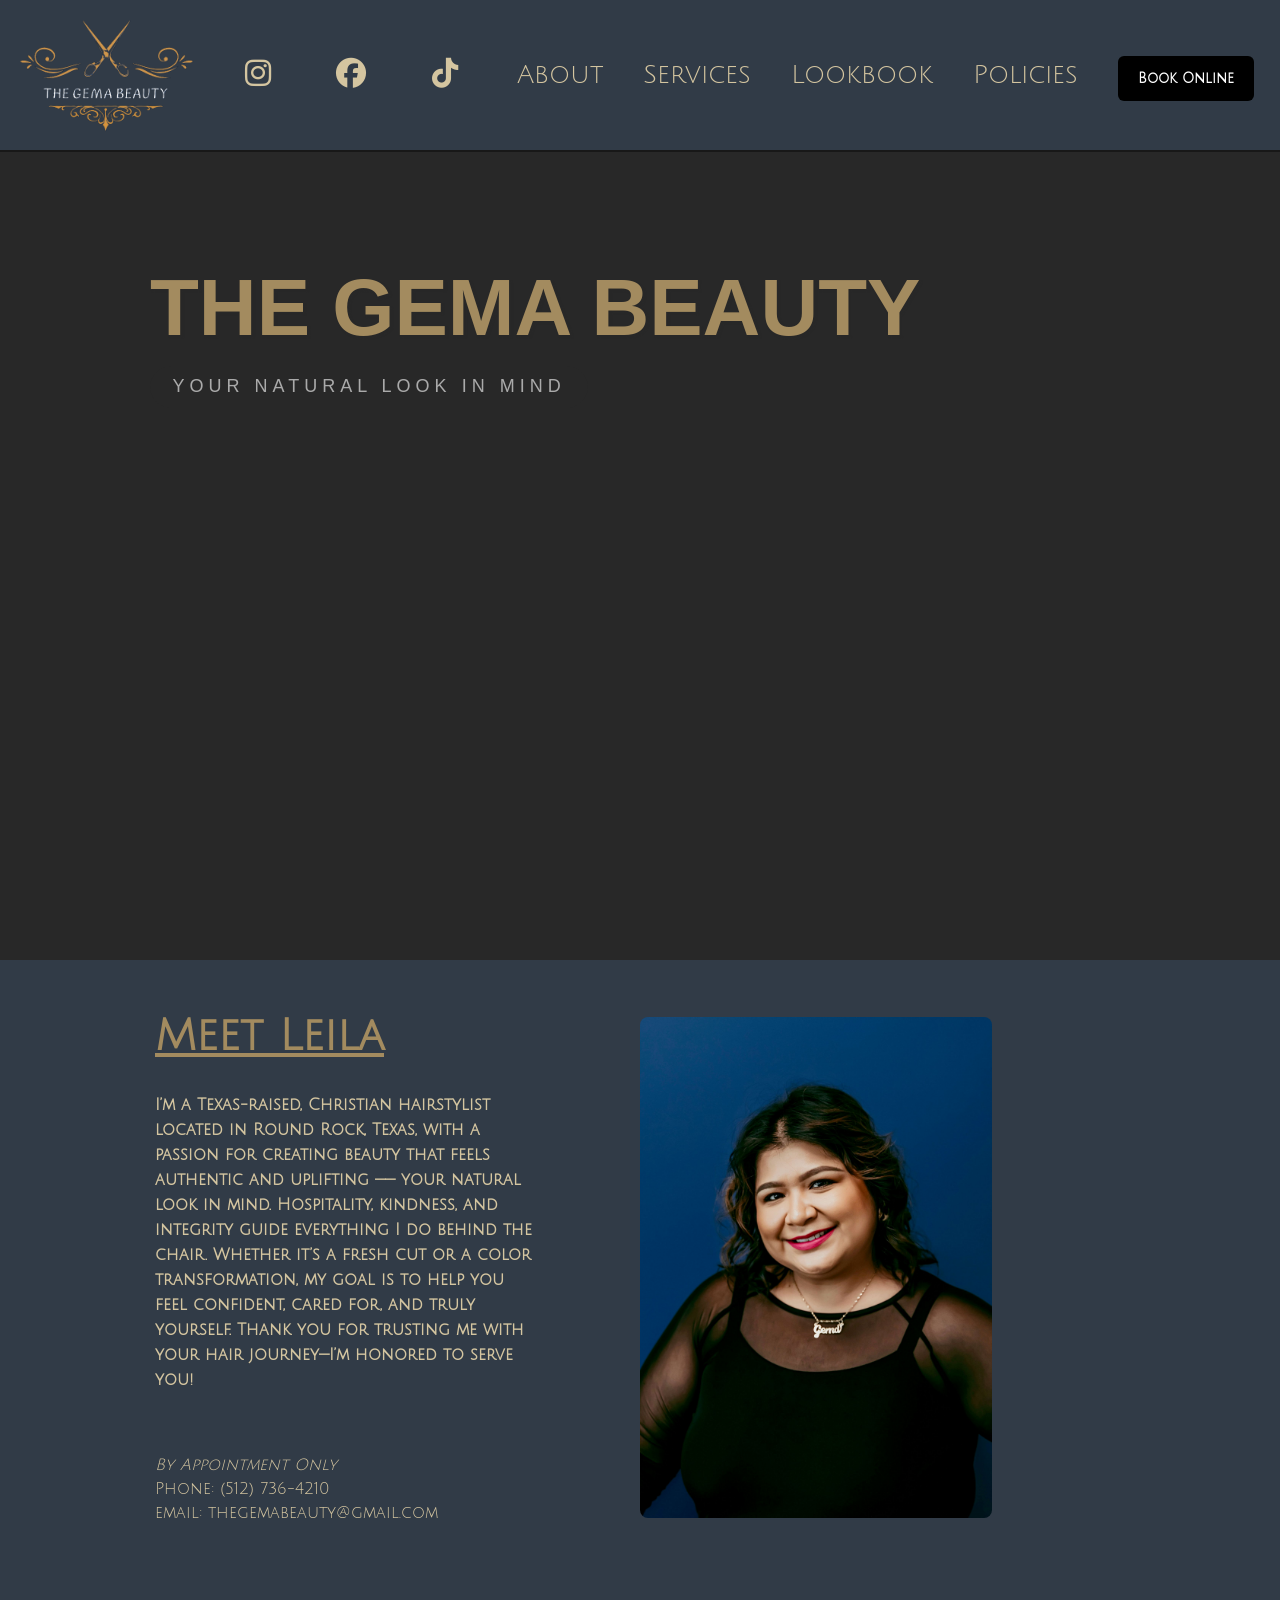
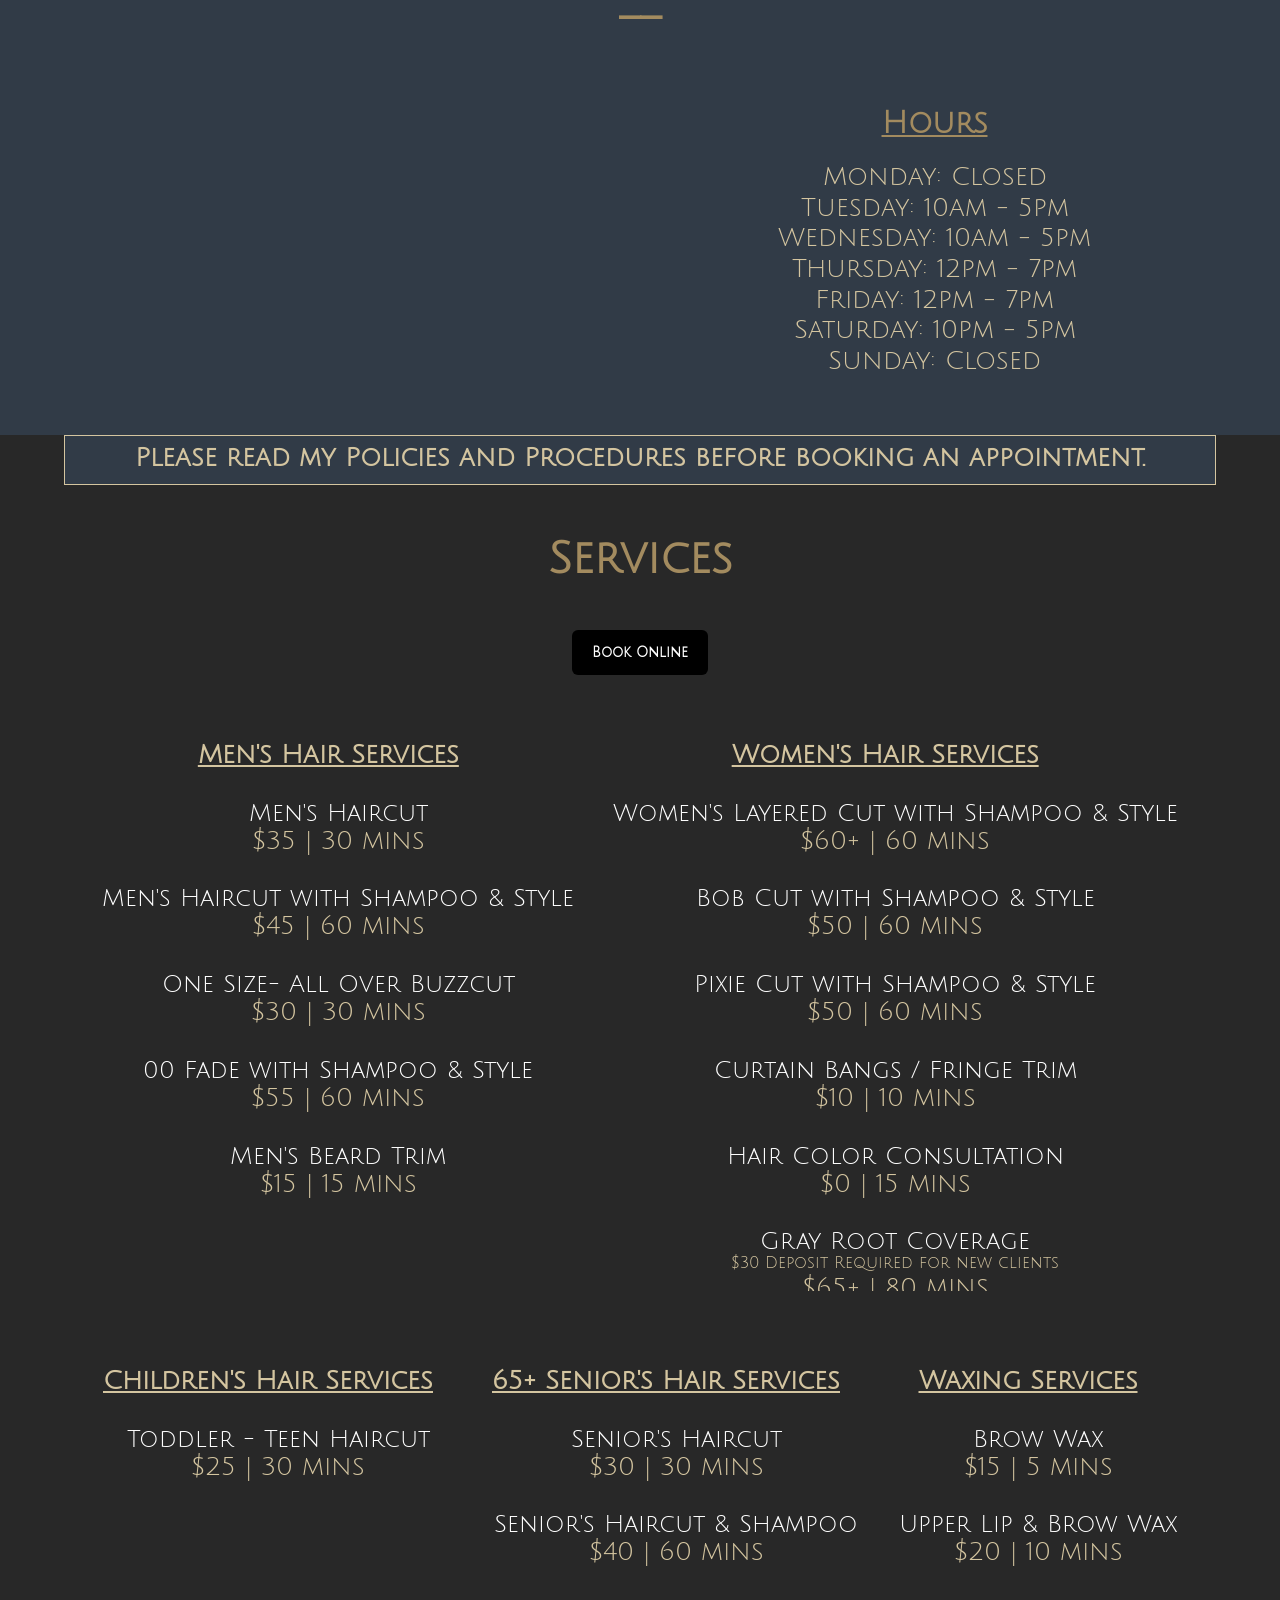
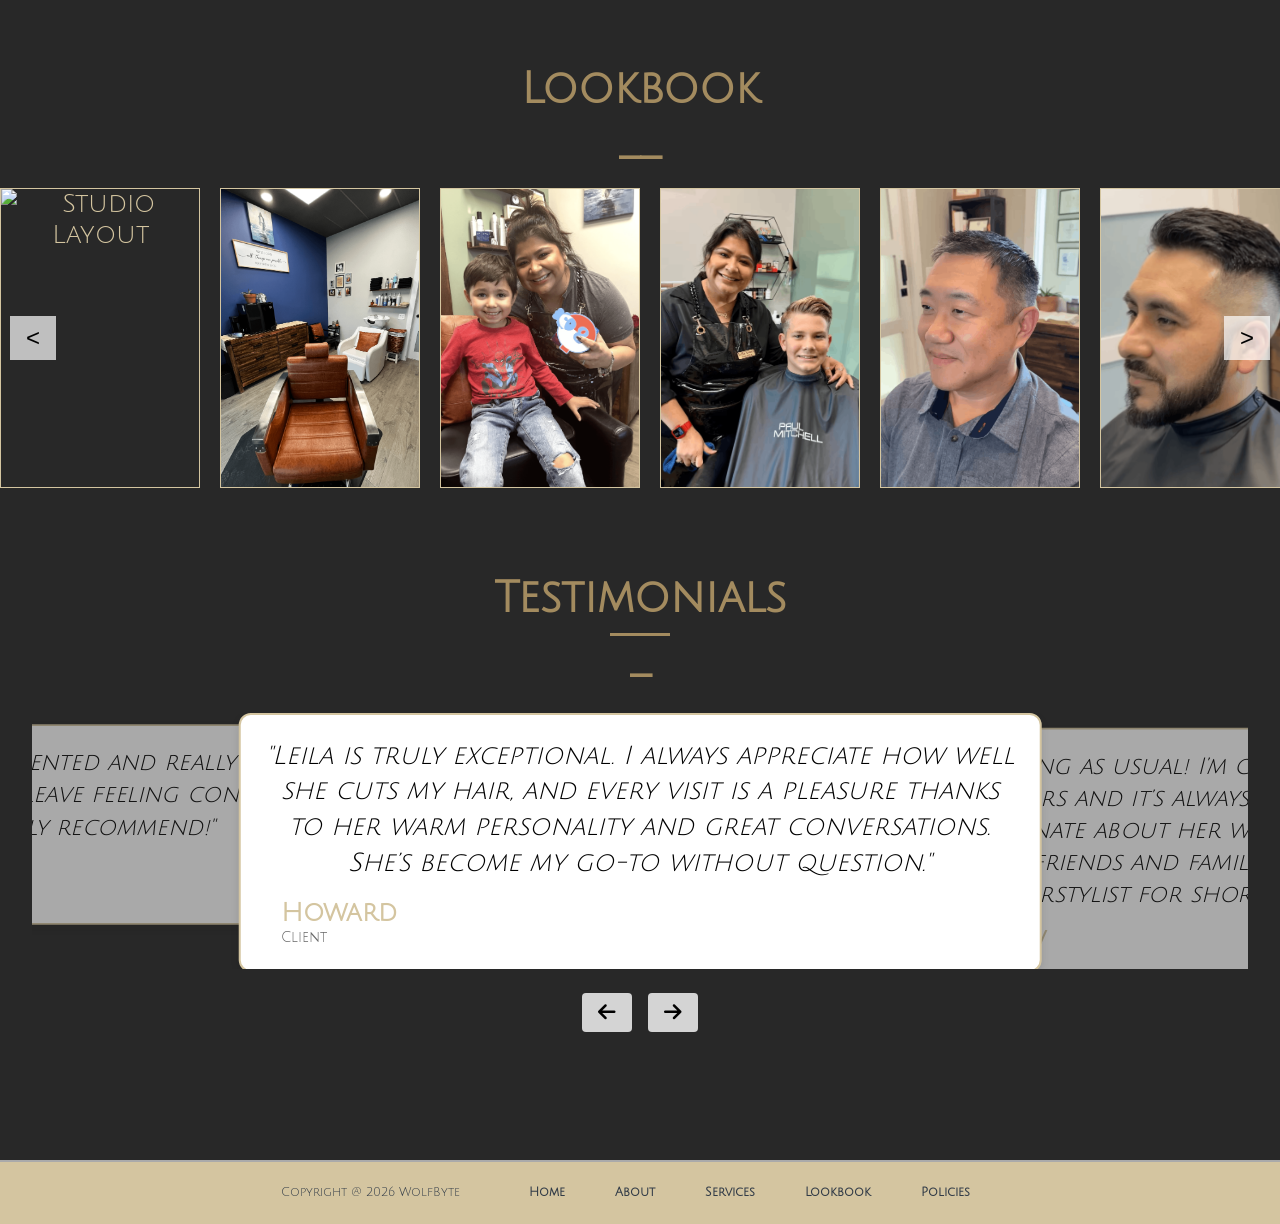
==== commit ea790a3c: "update index.html update hours" ====
--- a/index.html
+++ b/index.html
@@ -94,7 +94,7 @@
         <p class="hoursText">Wednesday: 10am - 5pm</p>
         <p class="hoursText">Thursday: 12pm - 7pm</p>
         <p class="hoursText">Friday: 12pm - 7pm</p>
-        <p class="hoursText">Saturday: 12pm - 5pm</p>
+        <p class="hoursText">Saturday: 10pm - 5pm</p>
         <p class="hoursText">Sunday: Closed</p>
       </div>
     </div>
